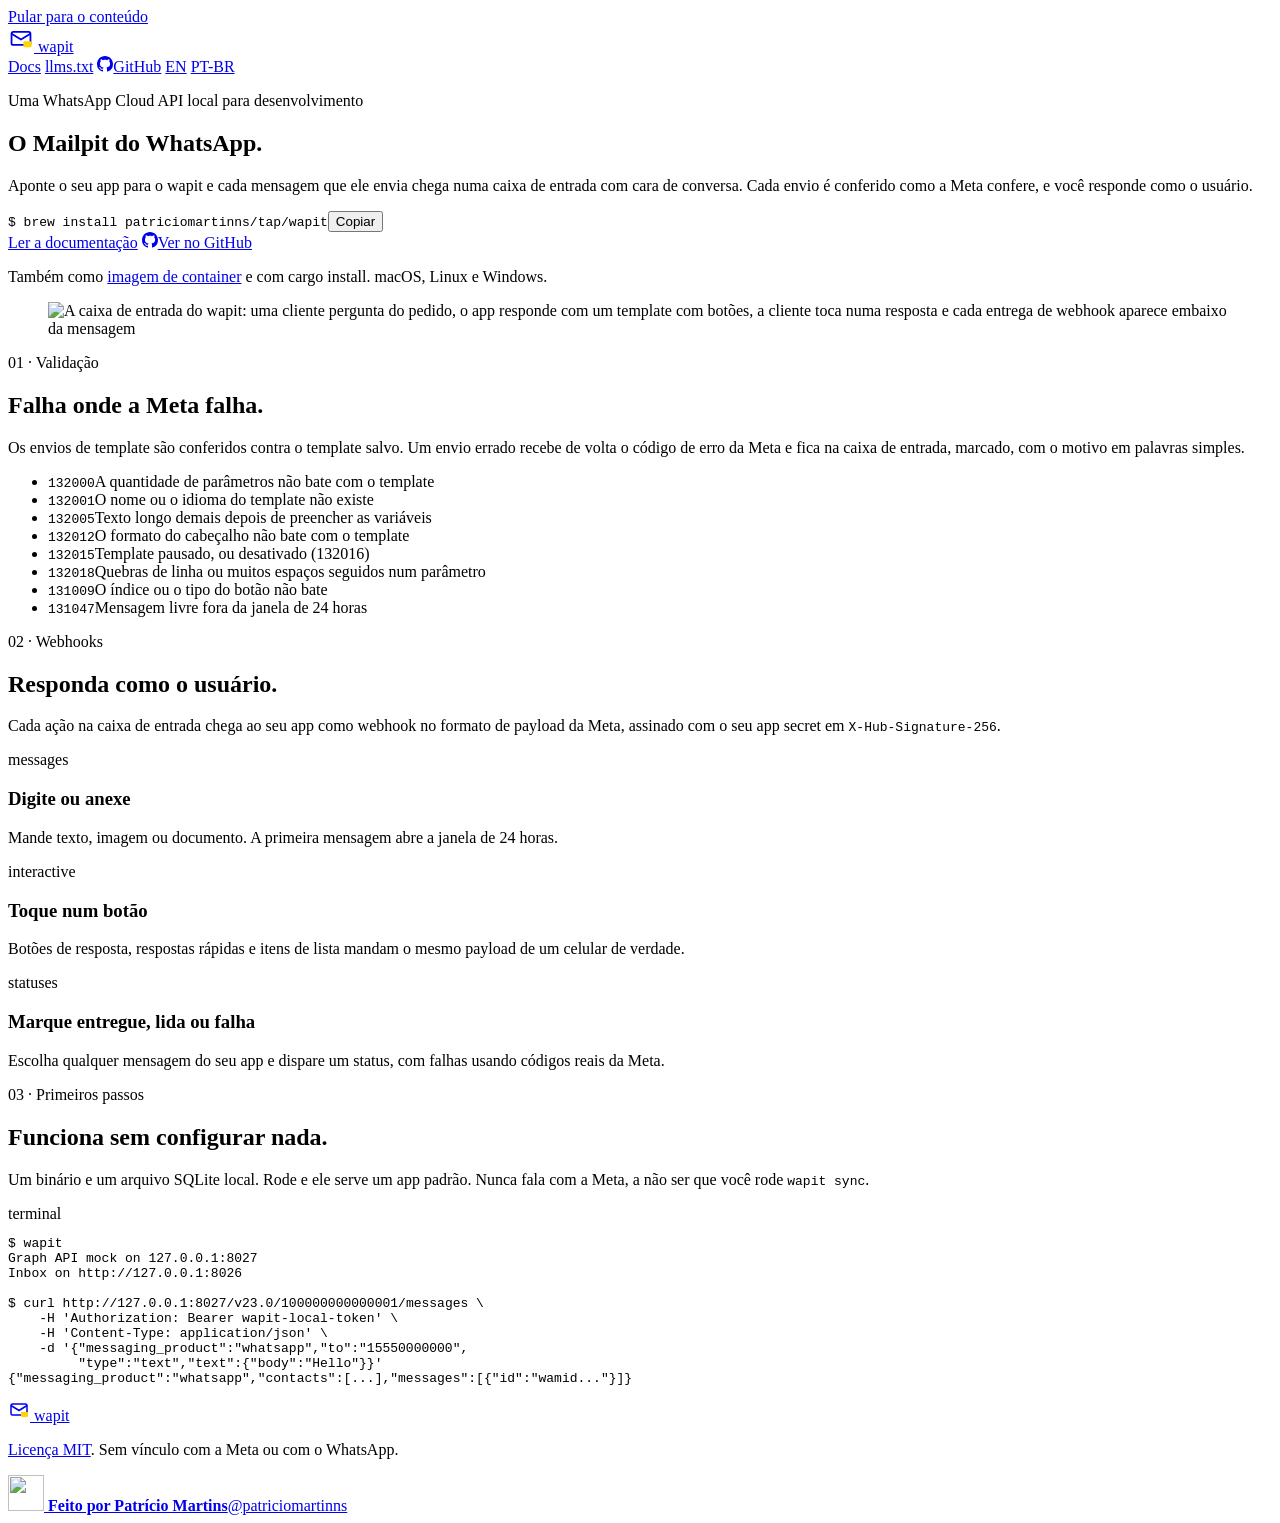
==== site/public/pt-br/index.html @ 86a5cf49 "feat(site): add share images, sitemap, structured data and motion" ====
<!doctype html>
<html lang="pt-BR">
<head>
  <meta charset="utf-8">
  <meta name="viewport" content="width=device-width, initial-scale=1">
  <title>wapit · o Mailpit do WhatsApp</title>
  <meta name="description" content="Uma WhatsApp Cloud API local para desenvolvimento. Cada mensagem que o seu app envia chega numa caixa de entrada com cara de conversa, conferida como a Meta confere.">
  <link rel="canonical" href="https://wapit.patriciomartins.com.br/pt-br/">
  <link rel="alternate" hreflang="en" href="https://wapit.patriciomartins.com.br/">
  <link rel="alternate" hreflang="pt-BR" href="https://wapit.patriciomartins.com.br/pt-br/">
  <link rel="alternate" type="text/plain" title="llms.txt" href="/llms.txt">
  <link rel="icon" href="/favicon.svg" type="image/svg+xml">
  <link rel="preload" href="/fonts/geist-latin.woff2" as="font" type="font/woff2" crossorigin>
  <link rel="stylesheet" href="/site.css">
  <link rel="alternate" hreflang="x-default" href="https://wapit.patriciomartins.com.br/">
  <meta property="og:type" content="website">
  <meta property="og:site_name" content="wapit">
  <meta property="og:locale" content="pt_BR">
  <meta property="og:locale:alternate" content="en_US">
  <meta property="og:title" content="wapit · o Mailpit do WhatsApp">
  <meta property="og:description" content="Uma WhatsApp Cloud API local para desenvolvimento. Cada mensagem que o seu app envia chega numa caixa de entrada com cara de conversa, conferida como a Meta confere.">
  <meta property="og:url" content="https://wapit.patriciomartins.com.br/pt-br/">
  <meta property="og:image" content="https://wapit.patriciomartins.com.br/og-pt-br.png">
  <meta property="og:image:width" content="1200">
  <meta property="og:image:height" content="630">
  <meta property="og:image:alt" content="wapit: o Mailpit do WhatsApp, ao lado da caixa de entrada com um template de pedido com botões">
  <meta name="twitter:card" content="summary_large_image">
  <meta name="twitter:title" content="wapit · o Mailpit do WhatsApp">
  <meta name="twitter:description" content="Uma WhatsApp Cloud API local para desenvolvimento. Cada mensagem que o seu app envia chega numa caixa de entrada com cara de conversa, conferida como a Meta confere.">
  <meta name="twitter:image" content="https://wapit.patriciomartins.com.br/og-pt-br.png">
  <meta name="theme-color" content="#ffffff">
  <script type="application/ld+json">{"@context": "https://schema.org", "@type": "SoftwareApplication", "name": "wapit", "description": "Uma WhatsApp Cloud API local para desenvolvimento. Cada mensagem que o seu app envia chega numa caixa de entrada com cara de conversa, conferida como a Meta confere.", "url": "https://wapit.patriciomartins.com.br/pt-br/", "applicationCategory": "DeveloperApplication", "operatingSystem": "macOS, Linux, Windows", "license": "https://opensource.org/licenses/MIT", "isAccessibleForFree": true, "offers": {"@type": "Offer", "price": "0", "priceCurrency": "USD"}, "codeRepository": "https://github.com/patriciomartinns/wapit", "inLanguage": "pt-BR", "author": {"@type": "Person", "name": "Patrício Martins", "url": "https://github.com/patriciomartinns"}}</script>
</head>
<body>
  <a class="skip" href="#main">Pular para o conteúdo</a>
  <header class="topbar">
    <a class="brand" href="/pt-br/" aria-label="Início do wapit">
      <svg width="26" height="26" viewBox="0 0 44 44" aria-hidden="true"><rect x="6" y="10" width="32" height="22" rx="3" fill="none" stroke="currentColor" stroke-width="3"/><path d="M6 13l16 10 16-10" fill="none" stroke="currentColor" stroke-width="3" stroke-linejoin="round"/><rect x="26" y="26" width="14" height="10" rx="2" fill="#ffd400"/></svg>
      wapit
    </a>
    <nav class="nav" aria-label="Principal">
      <a href="/pt-br/docs/">Docs</a>
      <a class="mono" href="/llms.txt">llms.txt</a>
      <a class="with-icon" href="https://github.com/patriciomartinns/wapit"><svg class="icon" width="16" height="16" viewBox="0 0 16 16" aria-hidden="true"><path fill="currentColor" d="M8 0c4.42 0 8 3.58 8 8a8.013 8.013 0 0 1-5.45 7.59c-.4.08-.55-.17-.55-.38 0-.27.01-1.13.01-2.2 0-.75-.25-1.23-.54-1.48 1.78-.2 3.65-.88 3.65-3.95 0-.88-.31-1.59-.82-2.15.08-.2.36-1.02-.08-2.12 0 0-.67-.22-2.2.82-.64-.18-1.32-.27-2-.27-.68 0-1.36.09-2 .27-1.53-1.03-2.2-.82-2.2-.82-.44 1.1-.16 1.92-.08 2.12-.51.56-.82 1.28-.82 2.15 0 3.06 1.86 3.75 3.64 3.95-.23.2-.44.55-.51 1.07-.46.21-1.61.55-2.33-.66-.15-.24-.6-.83-1.23-.82-.67.01-.27.38.01.53.34.19.73.9.82 1.13.16.45.68 1.31 2.69.94 0 .67.01 1.3.01 1.49 0 .21-.15.45-.55.38A7.995 7.995 0 0 1 0 8c0-4.42 3.58-8 8-8Z"/></svg>GitHub</a>
      <span class="locale" role="group" aria-label="Idioma">
        <a href="/" hreflang="en" lang="en">EN</a>
        <a href="/pt-br/" hreflang="pt-BR" lang="pt-BR" aria-current="true">PT-BR</a>
      </span>
    </nav>
  </header>

  <main id="main">
    <section class="hero">
      <p class="eyebrow">Uma WhatsApp Cloud API local para desenvolvimento</p>
      <h1>O Mailpit do WhatsApp.</h1>
      <p class="lead">Aponte o seu app para o wapit e cada mensagem que ele envia chega numa caixa de entrada com cara de conversa. Cada envio é conferido como a Meta confere, e você responde como o usuário.</p>
      <div class="actions">
        <div class="command"><code id="install"><span class="prompt">$ </span>brew install patriciomartinns/tap/wapit</code><button class="copy" type="button" data-copy="install"><span class="label">Copiar</span></button></div>
        <a class="button primary" href="/pt-br/docs/">Ler a documentação</a>
        <a class="button secondary" href="https://github.com/patriciomartinns/wapit"><svg class="icon" width="16" height="16" viewBox="0 0 16 16" aria-hidden="true"><path fill="currentColor" d="M8 0c4.42 0 8 3.58 8 8a8.013 8.013 0 0 1-5.45 7.59c-.4.08-.55-.17-.55-.38 0-.27.01-1.13.01-2.2 0-.75-.25-1.23-.54-1.48 1.78-.2 3.65-.88 3.65-3.95 0-.88-.31-1.59-.82-2.15.08-.2.36-1.02-.08-2.12 0 0-.67-.22-2.2.82-.64-.18-1.32-.27-2-.27-.68 0-1.36.09-2 .27-1.53-1.03-2.2-.82-2.2-.82-.44 1.1-.16 1.92-.08 2.12-.51.56-.82 1.28-.82 2.15 0 3.06 1.86 3.75 3.64 3.95-.23.2-.44.55-.51 1.07-.46.21-1.61.55-2.33-.66-.15-.24-.6-.83-1.23-.82-.67.01-.27.38.01.53.34.19.73.9.82 1.13.16.45.68 1.31 2.69.94 0 .67.01 1.3.01 1.49 0 .21-.15.45-.55.38A7.995 7.995 0 0 1 0 8c0-4.42 3.58-8 8-8Z"/></svg>Ver no GitHub</a>
      </div>
      <p class="note">Também como <a href="/pt-br/docs/#instalacao">imagem de container</a> e com cargo install. macOS, Linux e Windows.</p>
    </section>

    <figure class="showcase">
      <img src="/inbox.webp" width="2496" height="1560" alt="A caixa de entrada do wapit: uma cliente pergunta do pedido, o app responde com um template com botões, a cliente toca numa resposta e cada entrega de webhook aparece embaixo da mensagem">
    </figure>

    <section class="section desk" aria-labelledby="validation">
      <div class="intro">
        <p class="eyebrow">01 · Validação</p>
        <h2 id="validation">Falha onde a Meta falha.</h2>
        <p>Os envios de template são conferidos contra o template salvo. Um envio errado recebe de volta o código de erro da Meta e fica na caixa de entrada, marcado, com o motivo em palavras simples.</p>
      </div>
      <ul class="codes">
        <li><code>132000</code><span>A quantidade de parâmetros não bate com o template</span></li>
        <li><code>132001</code><span>O nome ou o idioma do template não existe</span></li>
        <li><code>132005</code><span>Texto longo demais depois de preencher as variáveis</span></li>
        <li><code>132012</code><span>O formato do cabeçalho não bate com o template</span></li>
        <li><code>132015</code><span>Template pausado, ou desativado (132016)</span></li>
        <li><code>132018</code><span>Quebras de linha ou muitos espaços seguidos num parâmetro</span></li>
        <li><code>131009</code><span>O índice ou o tipo do botão não bate</span></li>
        <li><code>131047</code><span>Mensagem livre fora da janela de 24 horas</span></li>
      </ul>
    </section>

    <section class="section stack" aria-labelledby="webhooks">
      <div class="intro">
        <p class="eyebrow">02 · Webhooks</p>
        <h2 id="webhooks">Responda como o usuário.</h2>
        <p>Cada ação na caixa de entrada chega ao seu app como webhook no formato de payload da Meta, assinado com o seu app secret em <code>X-Hub-Signature-256</code>.</p>
      </div>
      <div class="cards">
        <article class="card"><p class="kind">messages</p><h3>Digite ou anexe</h3><p>Mande texto, imagem ou documento. A primeira mensagem abre a janela de 24 horas.</p></article>
        <article class="card"><p class="kind">interactive</p><h3>Toque num botão</h3><p>Botões de resposta, respostas rápidas e itens de lista mandam o mesmo payload de um celular de verdade.</p></article>
        <article class="card"><p class="kind">statuses</p><h3>Marque entregue, lida ou falha</h3><p>Escolha qualquer mensagem do seu app e dispare um status, com falhas usando códigos reais da Meta.</p></article>
      </div>
    </section>

    <section class="section ink" aria-labelledby="quick-start">
      <div class="intro">
        <p class="eyebrow">03 · Primeiros passos</p>
        <h2 id="quick-start">Funciona sem configurar nada.</h2>
        <p>Um binário e um arquivo SQLite local. Rode e ele serve um app padrão. Nunca fala com a Meta, a não ser que você rode <code>wapit sync</code>.</p>
      </div>
      <div class="terminal">
        <div class="bar">terminal</div>
<pre><span class="prompt">$</span> wapit
<span class="out">Graph API mock on 127.0.0.1:8027
Inbox on http://127.0.0.1:8026</span>

<span class="prompt">$</span> curl http://127.0.0.1:8027/v23.0/100000000000001/messages \
    -H 'Authorization: Bearer wapit-local-token' \
    -H 'Content-Type: application/json' \
    -d '{"messaging_product":"whatsapp","to":"15550000000",
         "type":"text","text":{"body":"Hello"}}'
<span class="out">{"messaging_product":"whatsapp","contacts":[...],"messages":[{"id":"wamid..."}]}</span></pre>
      </div>
    </section>
  </main>

  <footer class="footer">
    <div class="about">
      <a class="brand" href="/pt-br/">
        <svg width="22" height="22" viewBox="0 0 44 44" aria-hidden="true"><rect x="6" y="10" width="32" height="22" rx="3" fill="none" stroke="currentColor" stroke-width="3"/><path d="M6 13l16 10 16-10" fill="none" stroke="currentColor" stroke-width="3" stroke-linejoin="round"/><rect x="26" y="26" width="14" height="10" rx="2" fill="#ffd400"/></svg>
        wapit
      </a>
      <p><a href="https://github.com/patriciomartinns/wapit/blob/main/LICENSE">Licença MIT</a>. Sem vínculo com a Meta ou com o WhatsApp.</p>
    </div>
    <a class="author" href="https://github.com/patriciomartinns">
      <img src="https://github.com/patriciomartinns.png?size=72" width="36" height="36" alt="">
      <span><strong>Feito por Patrício Martins</strong><span>@patriciomartinns</span></span>
    </a>
  </footer>
  <script src="/site.js" type="module"></script>
</body>
</html>
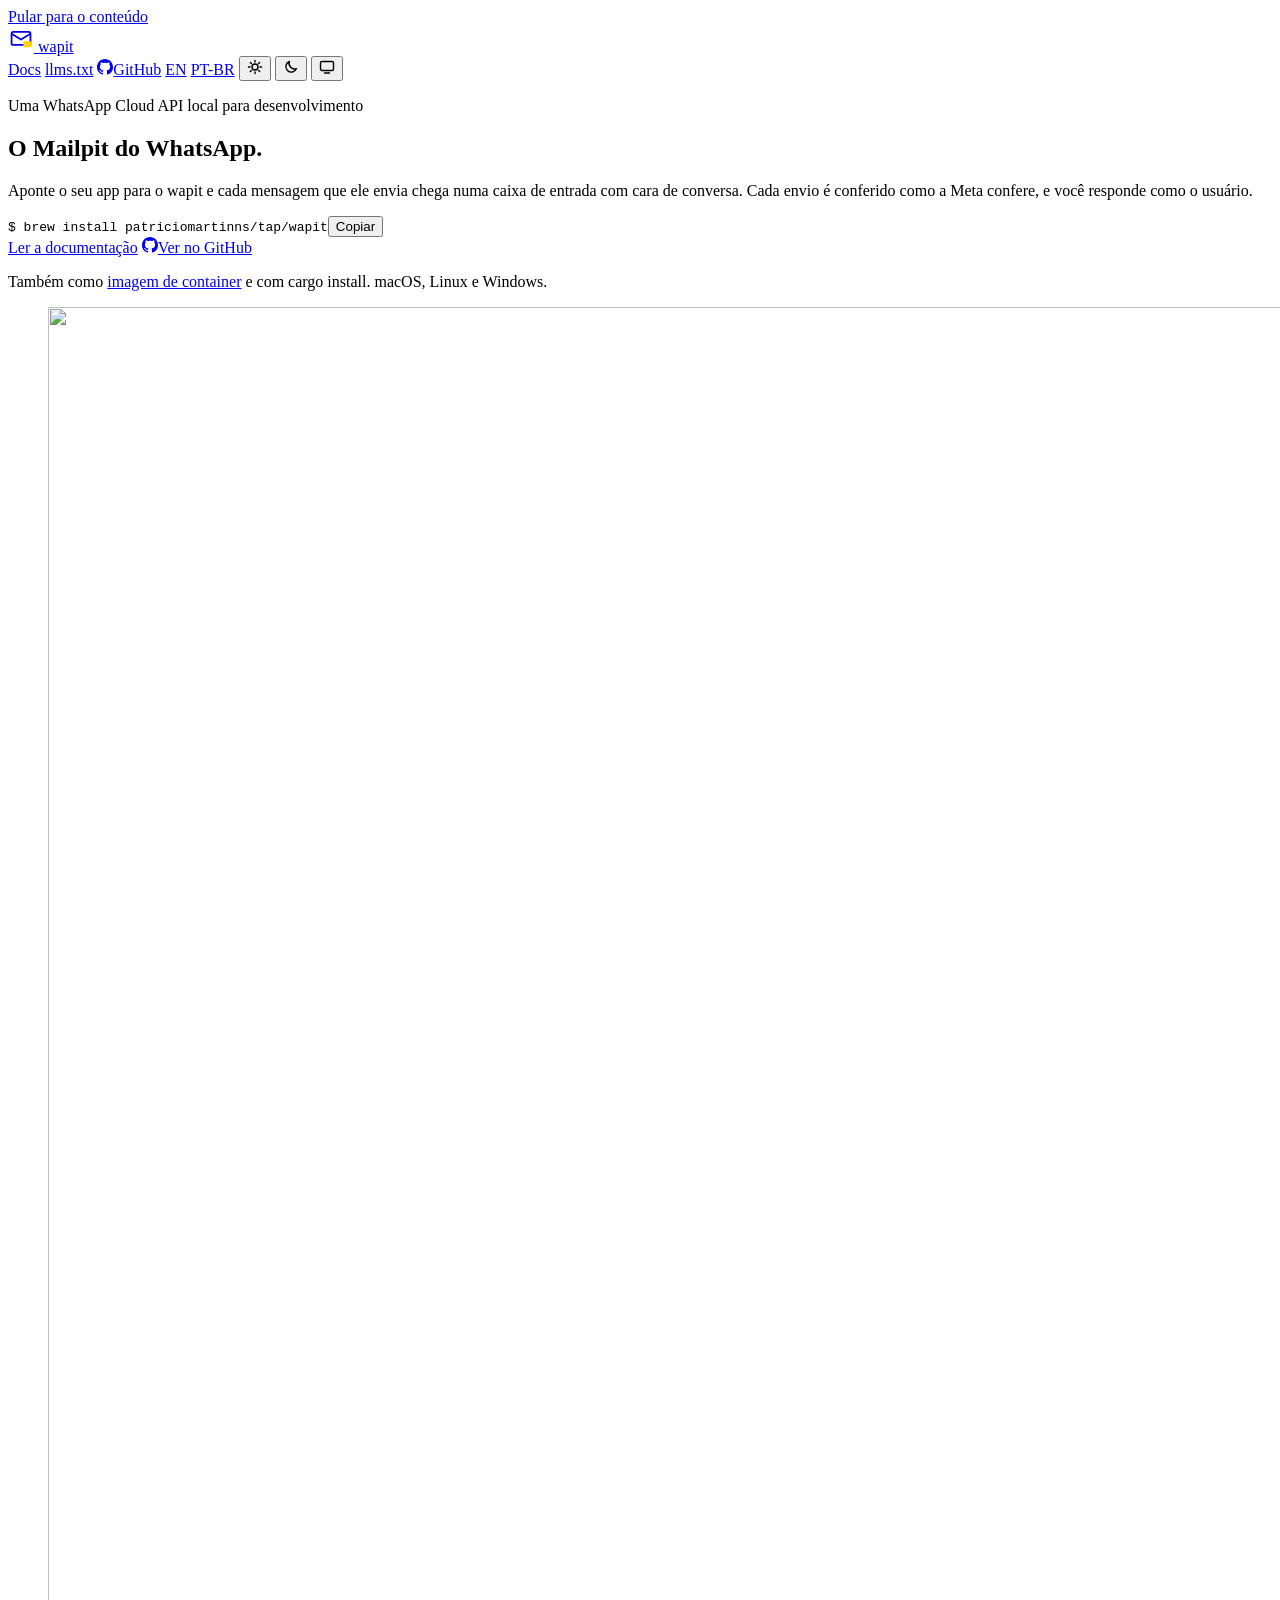
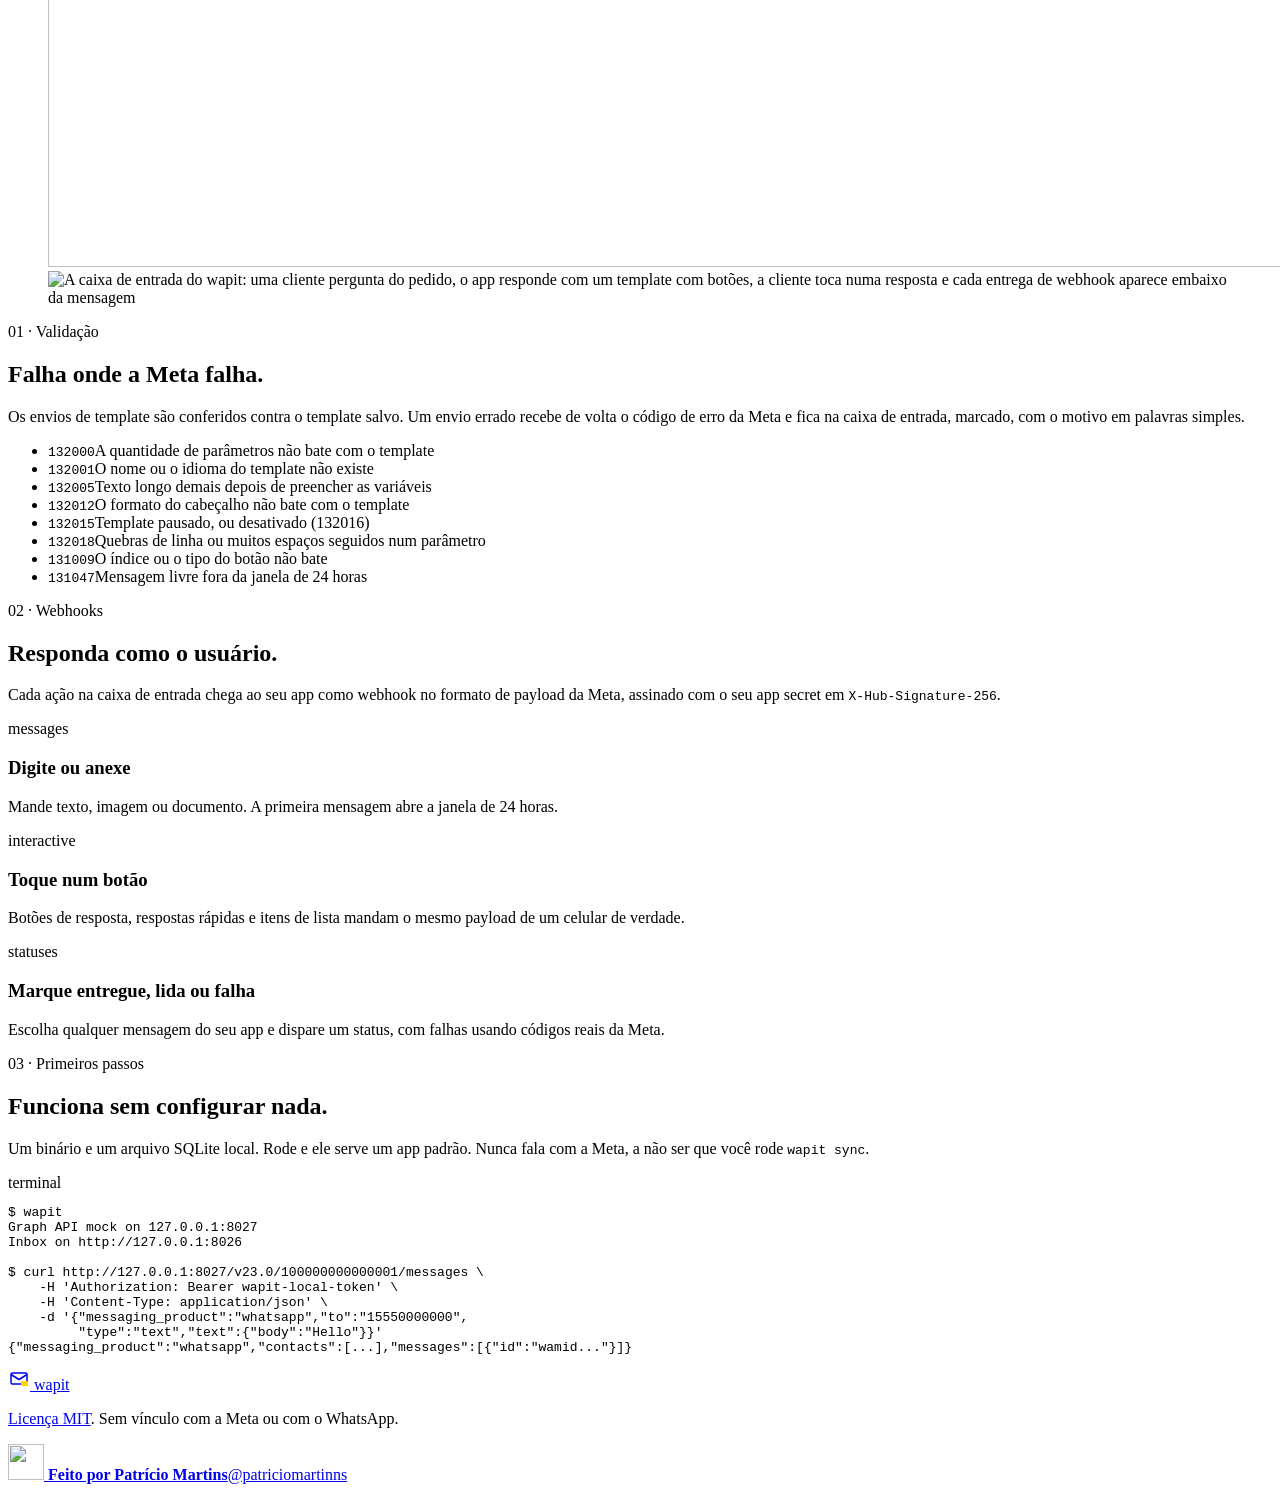
==== commit c23d5a09: "feat(site): add a light, dark and system theme switcher" ====
--- a/site/public/pt-br/index.html
+++ b/site/public/pt-br/index.html
@@ -11,6 +11,7 @@
   <link rel="alternate" type="text/plain" title="llms.txt" href="/llms.txt">
   <link rel="icon" href="/favicon.svg" type="image/svg+xml">
   <link rel="preload" href="/fonts/geist-latin.woff2" as="font" type="font/woff2" crossorigin>
+  <script src="/theme.js"></script>
   <link rel="stylesheet" href="/site.css">
   <link rel="alternate" hreflang="x-default" href="https://wapit.patriciomartins.com.br/">
   <meta property="og:type" content="website">
@@ -46,6 +47,11 @@
         <a href="/" hreflang="en" lang="en">EN</a>
         <a href="/pt-br/" hreflang="pt-BR" lang="pt-BR" aria-current="true">PT-BR</a>
       </span>
+      <span class="theme" role="group" aria-label="Tema">
+        <button type="button" data-theme-choice="light" aria-pressed="false" aria-label="Claro" title="Claro"><svg width="16" height="16" viewBox="0 0 16 16" aria-hidden="true"><circle cx="8" cy="8" r="3" fill="none" stroke="currentColor" stroke-width="1.4"/><path d="M8 1.5v1.5M8 13v1.5M1.5 8H3M13 8h1.5M3.4 3.4l1 1M11.6 11.6l1 1M3.4 12.6l1-1M11.6 4.4l1-1" stroke="currentColor" stroke-width="1.4" stroke-linecap="round"/></svg></button>
+        <button type="button" data-theme-choice="dark" aria-pressed="false" aria-label="Escuro" title="Escuro"><svg width="16" height="16" viewBox="0 0 16 16" aria-hidden="true"><path d="M13.5 9.6A5.5 5.5 0 0 1 6.4 2.5a5.5 5.5 0 1 0 7.1 7.1Z" fill="none" stroke="currentColor" stroke-width="1.4" stroke-linejoin="round"/></svg></button>
+        <button type="button" data-theme-choice="system" aria-pressed="true" aria-label="Sistema" title="Sistema"><svg width="16" height="16" viewBox="0 0 16 16" aria-hidden="true"><rect x="1.5" y="2.5" width="13" height="9" rx="1.5" fill="none" stroke="currentColor" stroke-width="1.4"/><path d="M5.5 14h5" stroke="currentColor" stroke-width="1.4" stroke-linecap="round"/></svg></button>
+      </span>
     </nav>
   </header>
 
@@ -63,7 +69,8 @@
     </section>
 
     <figure class="showcase">
-      <img src="/inbox.webp" width="2496" height="1560" alt="A caixa de entrada do wapit: uma cliente pergunta do pedido, o app responde com um template com botões, a cliente toca numa resposta e cada entrega de webhook aparece embaixo da mensagem">
+      <img class="dark" src="/inbox-dark.webp" width="2496" height="1560" alt="" loading="lazy">
+      <img class="light" src="/inbox.webp" width="2496" height="1560" alt="A caixa de entrada do wapit: uma cliente pergunta do pedido, o app responde com um template com botões, a cliente toca numa resposta e cada entrega de webhook aparece embaixo da mensagem">
     </figure>
 
     <section class="section desk" aria-labelledby="validation">
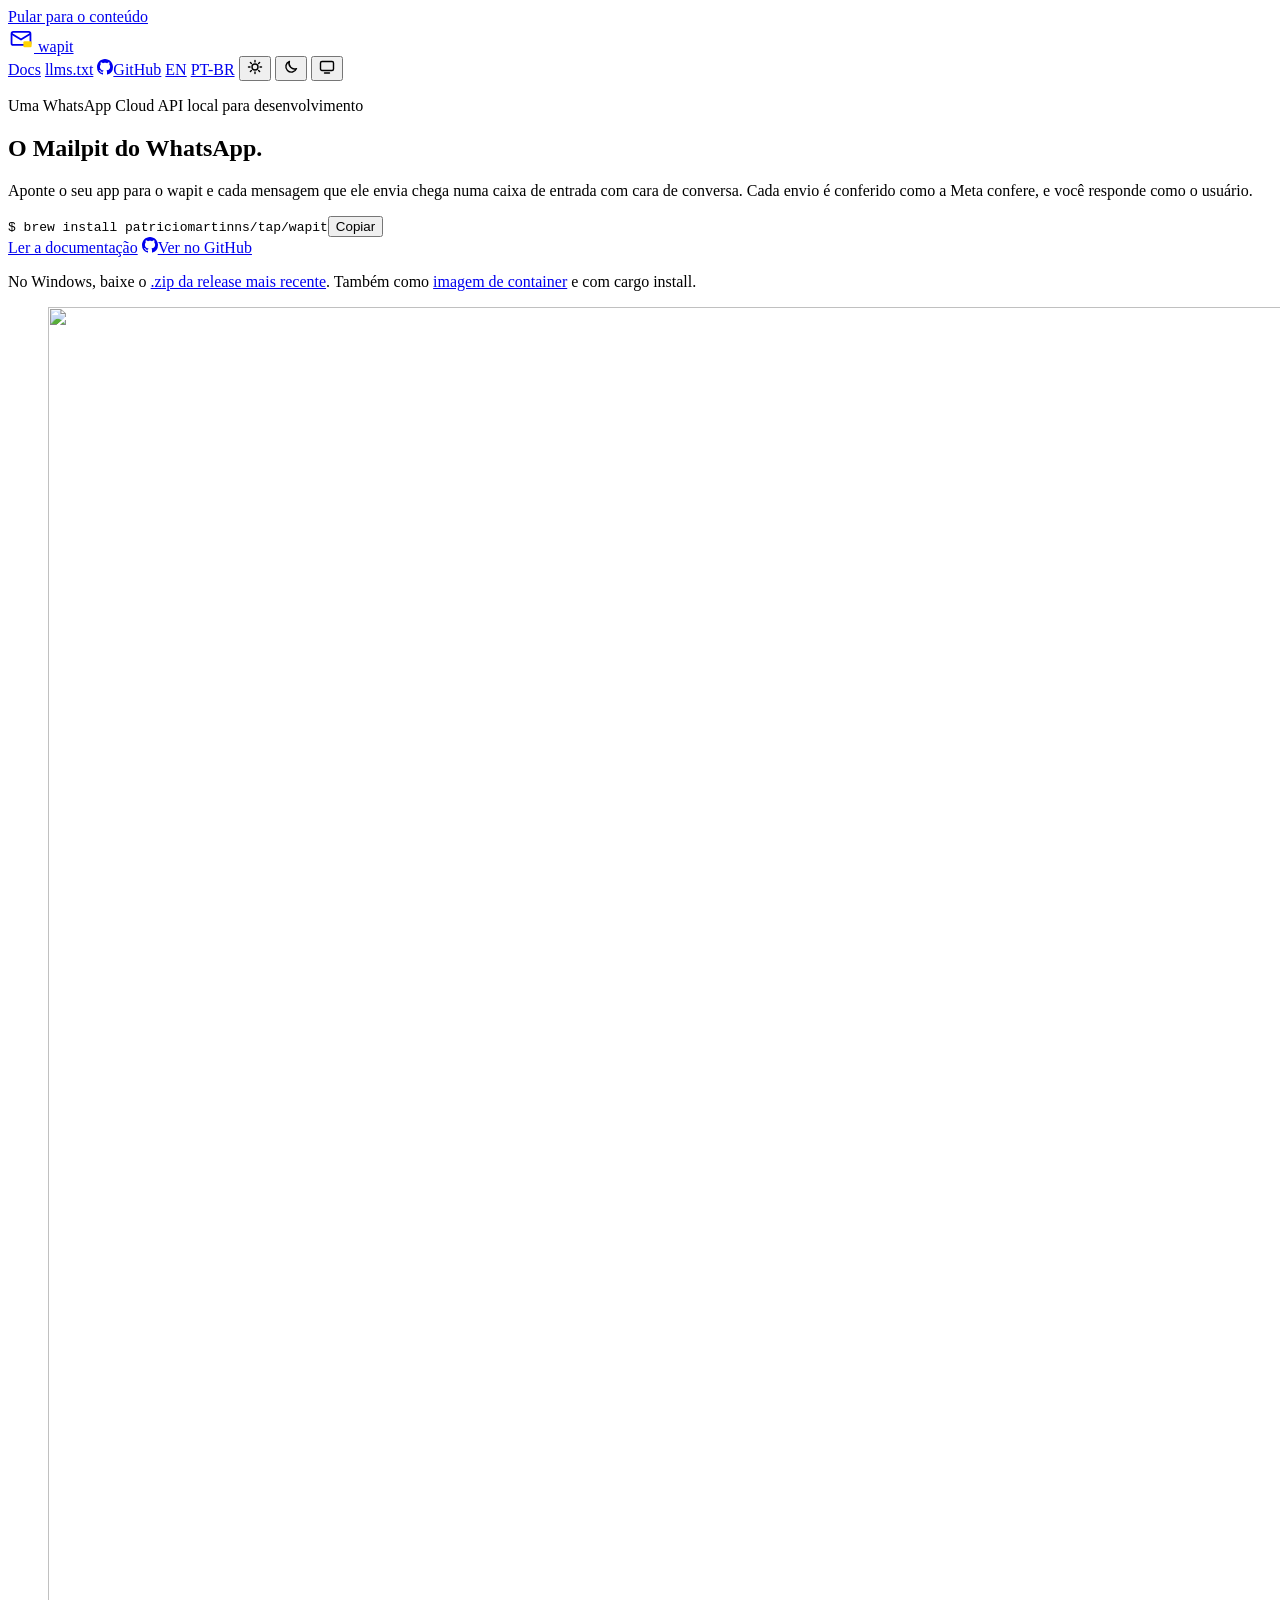
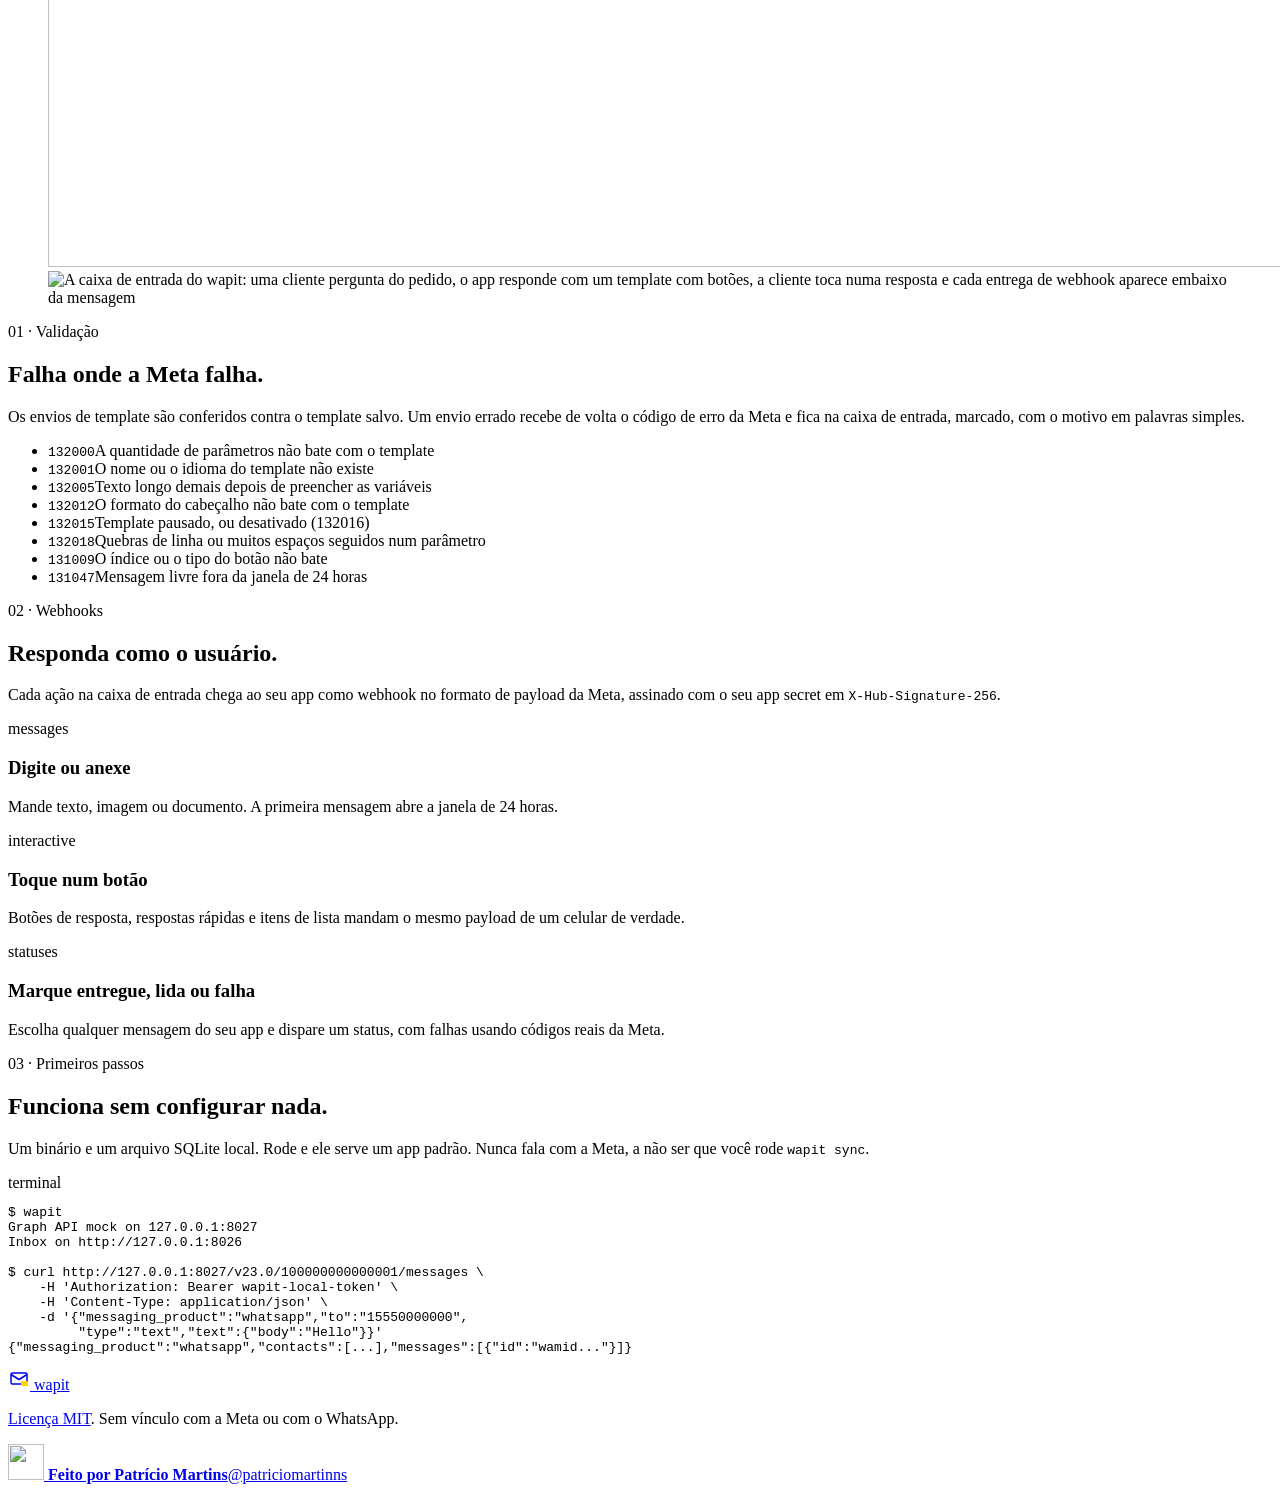
==== commit 2666e32d: "docs: point Windows users to the release zip and say webhooks are delivered once The site also shows" ====
--- a/site/public/pt-br/index.html
+++ b/site/public/pt-br/index.html
@@ -42,7 +42,7 @@
     <nav class="nav" aria-label="Principal">
       <a href="/pt-br/docs/">Docs</a>
       <a class="mono" href="/llms.txt">llms.txt</a>
-      <a class="with-icon" href="https://github.com/patriciomartinns/wapit"><svg class="icon" width="16" height="16" viewBox="0 0 16 16" aria-hidden="true"><path fill="currentColor" d="M8 0c4.42 0 8 3.58 8 8a8.013 8.013 0 0 1-5.45 7.59c-.4.08-.55-.17-.55-.38 0-.27.01-1.13.01-2.2 0-.75-.25-1.23-.54-1.48 1.78-.2 3.65-.88 3.65-3.95 0-.88-.31-1.59-.82-2.15.08-.2.36-1.02-.08-2.12 0 0-.67-.22-2.2.82-.64-.18-1.32-.27-2-.27-.68 0-1.36.09-2 .27-1.53-1.03-2.2-.82-2.2-.82-.44 1.1-.16 1.92-.08 2.12-.51.56-.82 1.28-.82 2.15 0 3.06 1.86 3.75 3.64 3.95-.23.2-.44.55-.51 1.07-.46.21-1.61.55-2.33-.66-.15-.24-.6-.83-1.23-.82-.67.01-.27.38.01.53.34.19.73.9.82 1.13.16.45.68 1.31 2.69.94 0 .67.01 1.3.01 1.49 0 .21-.15.45-.55.38A7.995 7.995 0 0 1 0 8c0-4.42 3.58-8 8-8Z"/></svg>GitHub</a>
+      <a class="with-icon" href="https://github.com/patriciomartinns/wapit"><svg class="icon" width="16" height="16" viewBox="0 0 16 16" aria-hidden="true"><path fill="currentColor" d="M8 0c4.42 0 8 3.58 8 8a8.013 8.013 0 0 1-5.45 7.59c-.4.08-.55-.17-.55-.38 0-.27.01-1.13.01-2.2 0-.75-.25-1.23-.54-1.48 1.78-.2 3.65-.88 3.65-3.95 0-.88-.31-1.59-.82-2.15.08-.2.36-1.02-.08-2.12 0 0-.67-.22-2.2.82-.64-.18-1.32-.27-2-.27-.68 0-1.36.09-2 .27-1.53-1.03-2.2-.82-2.2-.82-.44 1.1-.16 1.92-.08 2.12-.51.56-.82 1.28-.82 2.15 0 3.06 1.86 3.75 3.64 3.95-.23.2-.44.55-.51 1.07-.46.21-1.61.55-2.33-.66-.15-.24-.6-.83-1.23-.82-.67.01-.27.38.01.53.34.19.73.9.82 1.13.16.45.68 1.31 2.69.94 0 .67.01 1.3.01 1.49 0 .21-.15.45-.55.38A7.995 7.995 0 0 1 0 8c0-4.42 3.58-8 8-8Z"/></svg>GitHub<span class="stars" data-stars hidden></span></a>
       <span class="locale" role="group" aria-label="Idioma">
         <a href="/" hreflang="en" lang="en">EN</a>
         <a href="/pt-br/" hreflang="pt-BR" lang="pt-BR" aria-current="true">PT-BR</a>
@@ -65,7 +65,7 @@
         <a class="button primary" href="/pt-br/docs/">Ler a documentação</a>
         <a class="button secondary" href="https://github.com/patriciomartinns/wapit"><svg class="icon" width="16" height="16" viewBox="0 0 16 16" aria-hidden="true"><path fill="currentColor" d="M8 0c4.42 0 8 3.58 8 8a8.013 8.013 0 0 1-5.45 7.59c-.4.08-.55-.17-.55-.38 0-.27.01-1.13.01-2.2 0-.75-.25-1.23-.54-1.48 1.78-.2 3.65-.88 3.65-3.95 0-.88-.31-1.59-.82-2.15.08-.2.36-1.02-.08-2.12 0 0-.67-.22-2.2.82-.64-.18-1.32-.27-2-.27-.68 0-1.36.09-2 .27-1.53-1.03-2.2-.82-2.2-.82-.44 1.1-.16 1.92-.08 2.12-.51.56-.82 1.28-.82 2.15 0 3.06 1.86 3.75 3.64 3.95-.23.2-.44.55-.51 1.07-.46.21-1.61.55-2.33-.66-.15-.24-.6-.83-1.23-.82-.67.01-.27.38.01.53.34.19.73.9.82 1.13.16.45.68 1.31 2.69.94 0 .67.01 1.3.01 1.49 0 .21-.15.45-.55.38A7.995 7.995 0 0 1 0 8c0-4.42 3.58-8 8-8Z"/></svg>Ver no GitHub</a>
       </div>
-      <p class="note">Também como <a href="/pt-br/docs/#instalacao">imagem de container</a> e com cargo install. macOS, Linux e Windows.</p>
+      <p class="note">No Windows, baixe o <a href="https://github.com/patriciomartinns/wapit/releases/latest">.zip da release mais recente</a>. Também como <a href="/pt-br/docs/#instalacao">imagem de container</a> e com cargo install.</p>
     </section>
 
     <figure class="showcase">
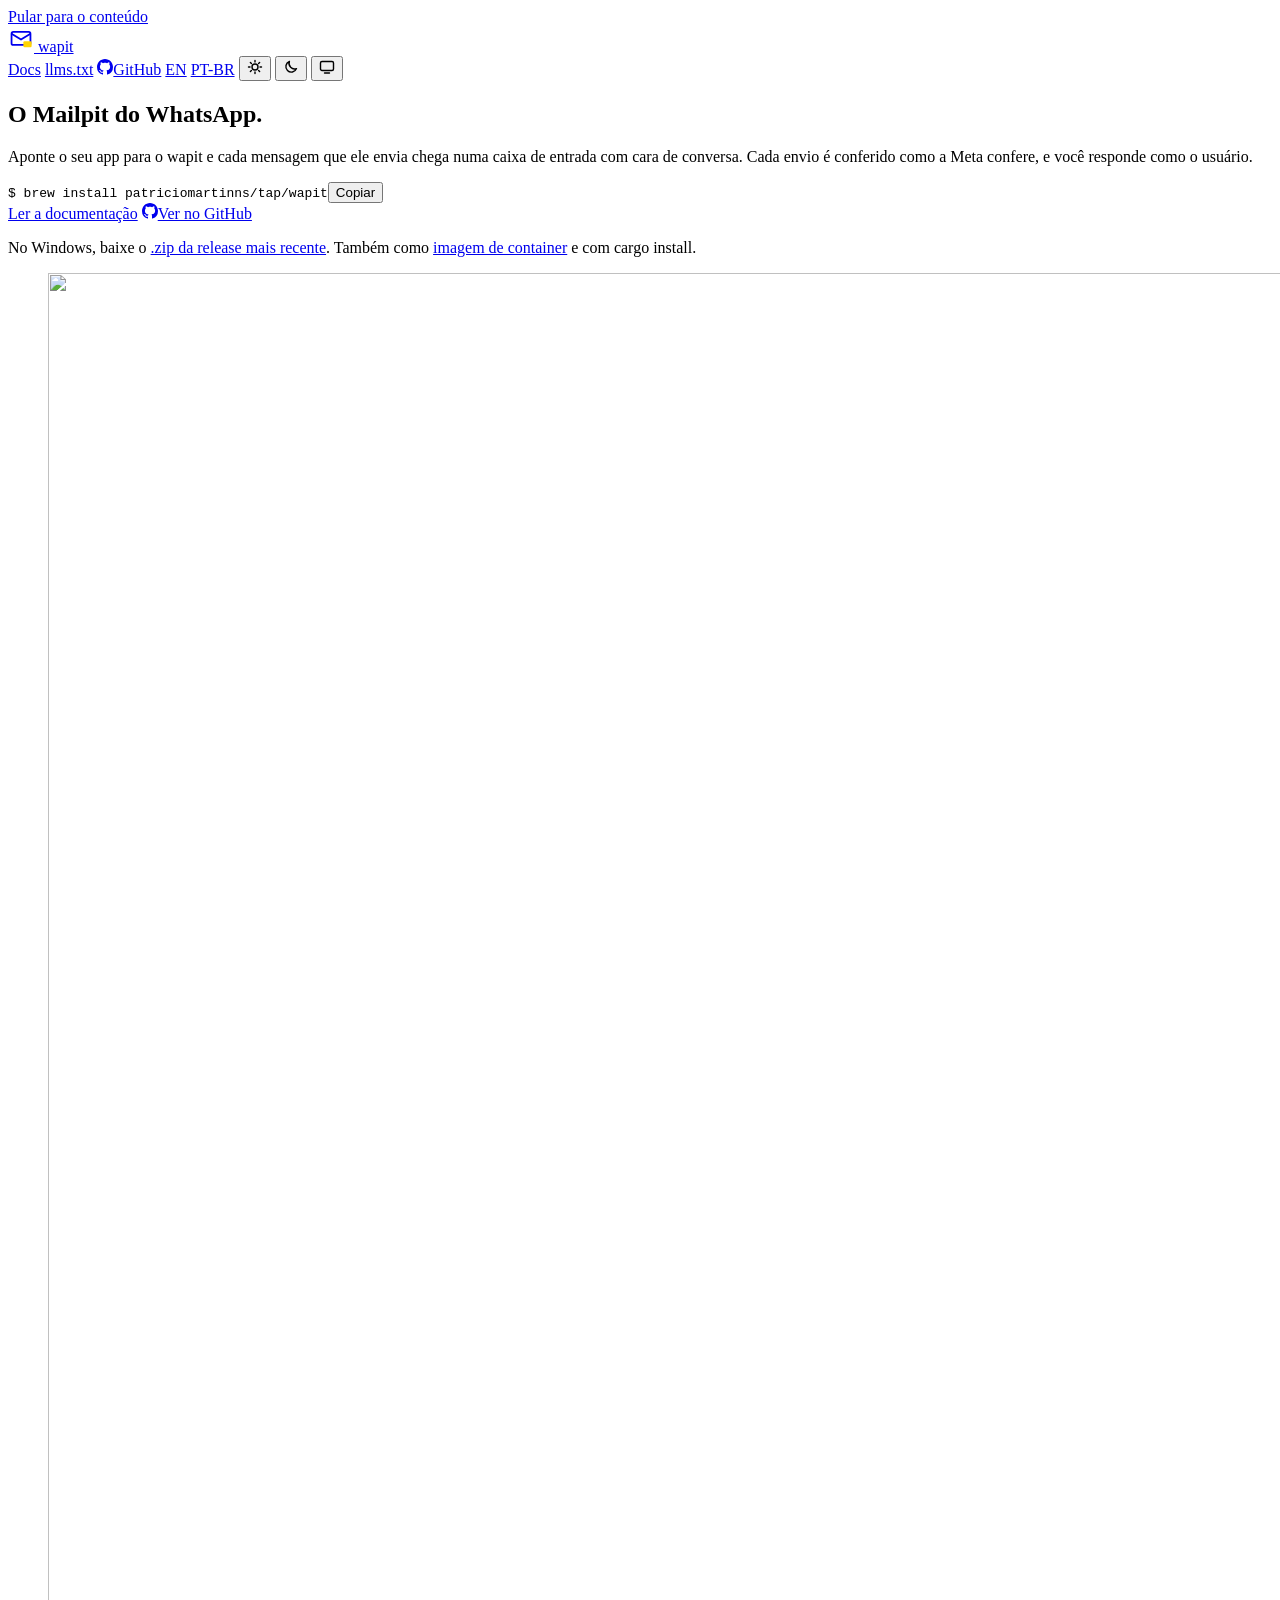
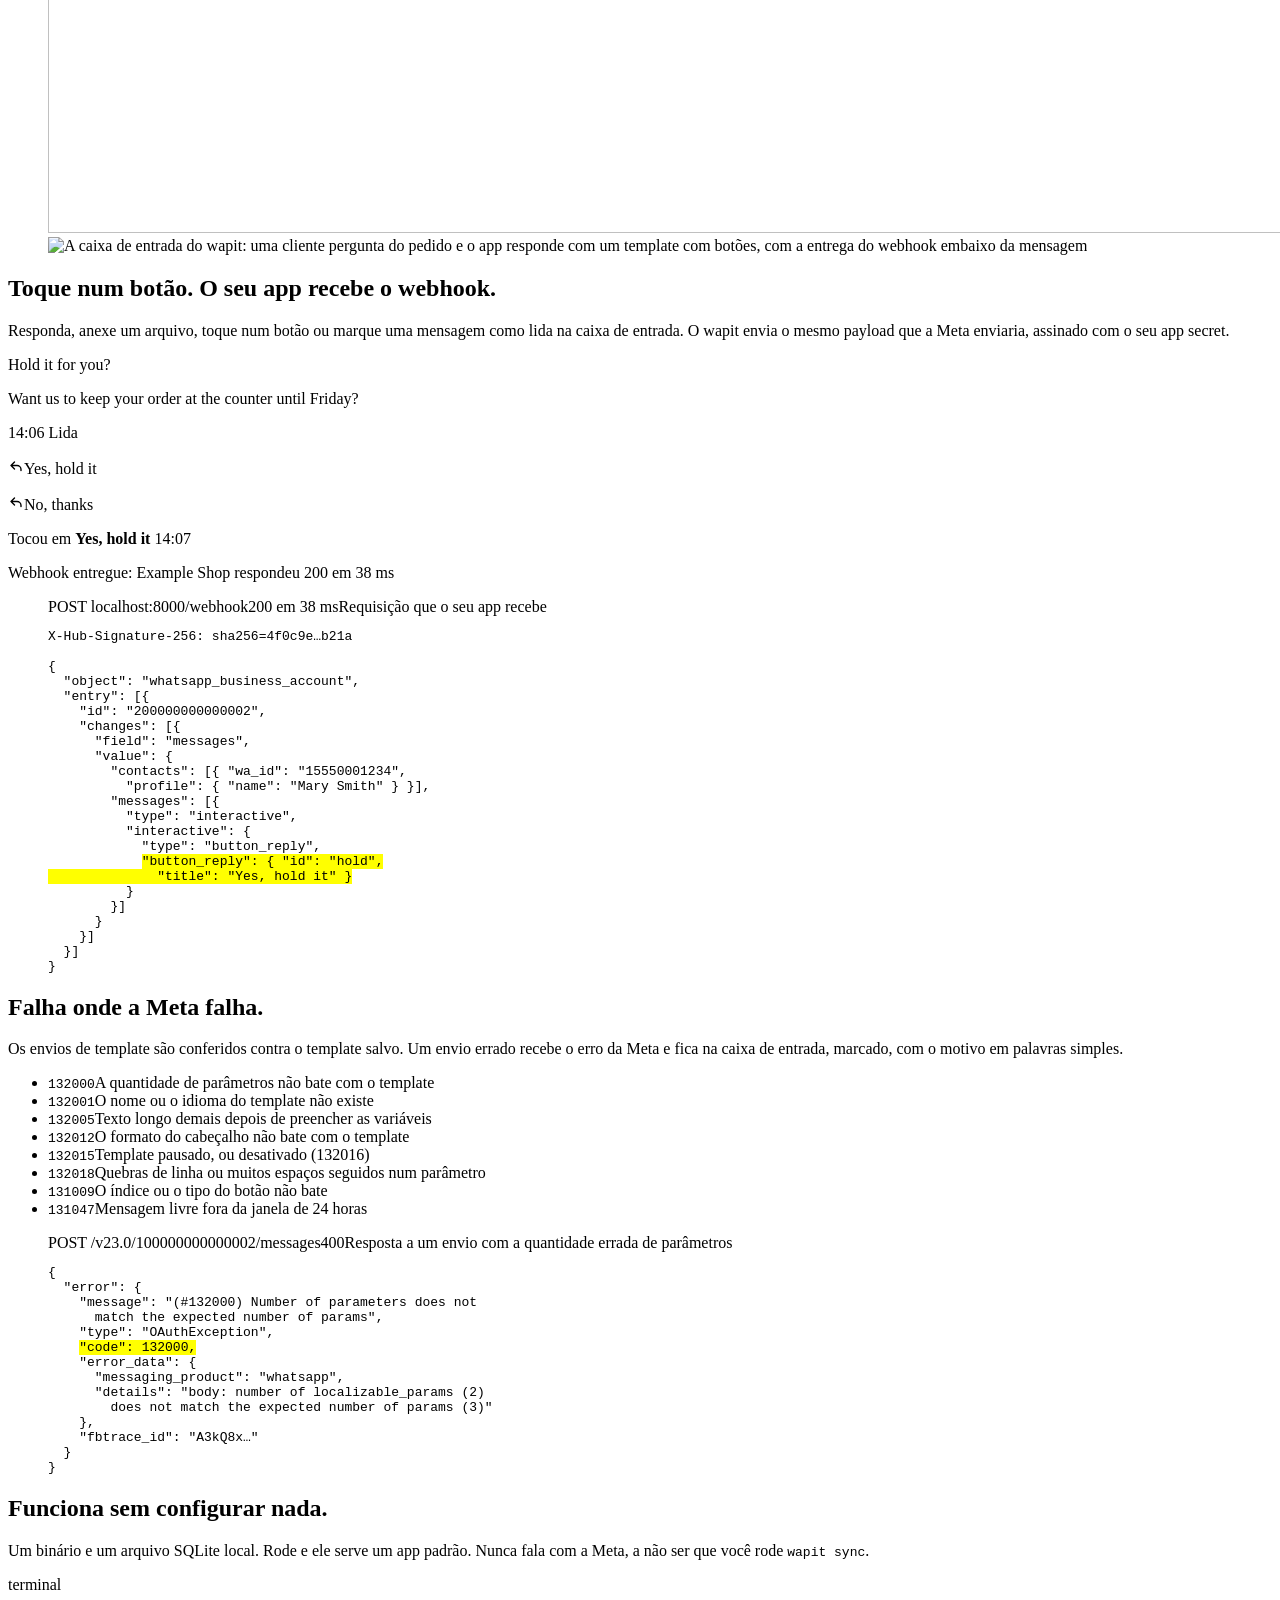
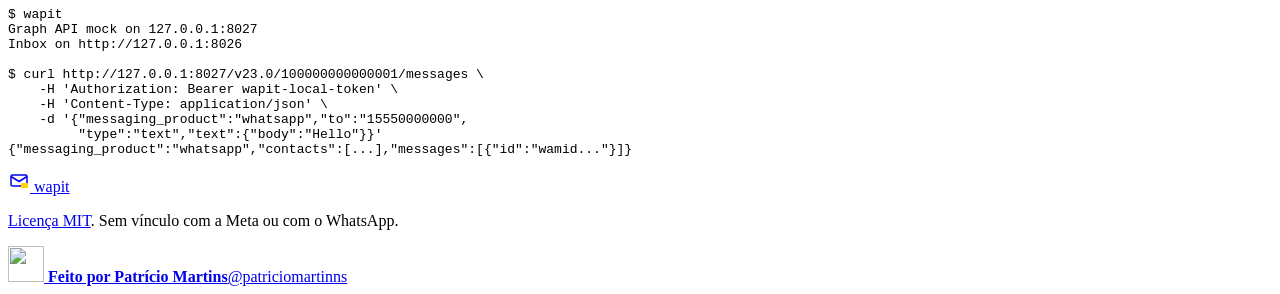
==== commit 258f2c6b: "feat(site): rebuild the landing page around the inbox and the webhook it sends Replace the numbered " ====
--- a/site/public/pt-br/index.html
+++ b/site/public/pt-br/index.html
@@ -57,7 +57,6 @@
 
   <main id="main">
     <section class="hero">
-      <p class="eyebrow">Uma WhatsApp Cloud API local para desenvolvimento</p>
       <h1>O Mailpit do WhatsApp.</h1>
       <p class="lead">Aponte o seu app para o wapit e cada mensagem que ele envia chega numa caixa de entrada com cara de conversa. Cada envio é conferido como a Meta confere, e você responde como o usuário.</p>
       <div class="actions">
@@ -68,45 +67,94 @@
       <p class="note">No Windows, baixe o <a href="https://github.com/patriciomartinns/wapit/releases/latest">.zip da release mais recente</a>. Também como <a href="/pt-br/docs/#instalacao">imagem de container</a> e com cargo install.</p>
     </section>
 
-    <figure class="showcase">
+    <figure class="showcase"><div class="frame">
       <img class="dark" src="/inbox-dark.webp" width="2496" height="1560" alt="" loading="lazy">
-      <img class="light" src="/inbox.webp" width="2496" height="1560" alt="A caixa de entrada do wapit: uma cliente pergunta do pedido, o app responde com um template com botões, a cliente toca numa resposta e cada entrega de webhook aparece embaixo da mensagem">
+      <img class="light" src="/inbox.webp" width="2496" height="1560" alt="A caixa de entrada do wapit: uma cliente pergunta do pedido e o app responde com um template com botões, com a entrega do webhook embaixo da mensagem">
+    </div>
     </figure>
+
+    <section class="section" aria-labelledby="webhooks">
+      <div class="intro">
+        <h2 id="webhooks">Toque num botão. O seu app recebe o webhook.</h2>
+        <p>Responda, anexe um arquivo, toque num botão ou marque uma mensagem como lida na caixa de entrada. O wapit envia o mesmo payload que a Meta enviaria, assinado com o seu app secret.</p>
+      </div>
+      <div class="pair">
+        <div class="inbox-panel" role="img" aria-label="Na caixa de entrada do wapit: Tocou em Yes, hold it">
+          <div class="slip">
+            <div class="slip-body"><p class="slip-title">Hold it for you?</p><p>Want us to keep your order at the counter until Friday?</p><p class="slip-meta">14:06 Lida</p></div>
+            <p class="slip-button"><svg width="16" height="16" viewBox="0 0 16 16" aria-hidden="true"><path d="M6.5 4 3 7.5 6.5 11M3 7.5h6a4 4 0 0 1 4 4v1" fill="none" stroke="currentColor" stroke-width="1.4" stroke-linecap="round" stroke-linejoin="round"/></svg>Yes, hold it</p>
+            <p class="slip-button"><svg width="16" height="16" viewBox="0 0 16 16" aria-hidden="true"><path d="M6.5 4 3 7.5 6.5 11M3 7.5h6a4 4 0 0 1 4 4v1" fill="none" stroke="currentColor" stroke-width="1.4" stroke-linecap="round" stroke-linejoin="round"/></svg>No, thanks</p>
+          </div>
+          <p class="tap"><span>Tocou em</span> <strong>Yes, hold it</strong> <span>14:07</span></p>
+          <p class="delivery">Webhook entregue: Example Shop respondeu 200 em 38 ms</p>
+        </div>
+        <figure class="code-panel">
+          <figcaption><span>POST localhost:8000/webhook</span><span class="ok">200 em 38 ms</span><span class="sr">Requisição que o seu app recebe</span></figcaption>
+<pre><span class="out">X-Hub-Signature-256: sha256=4f0c9e…b21a</span>
+
+{
+  "object": "whatsapp_business_account",
+  "entry": [{
+    "id": "200000000000002",
+    "changes": [{
+      "field": "messages",
+      "value": {
+        "contacts": [{ "wa_id": "15550001234",
+          "profile": { "name": "Mary Smith" } }],
+        "messages": [{
+          "type": "interactive",
+          "interactive": {
+            "type": "button_reply",
+            <mark>"button_reply": { "id": "hold",
+              "title": "Yes, hold it" }</mark>
+          }
+        }]
+      }
+    }]
+  }]
+}</pre>
+        </figure>
+      </div>
+    </section>
 
     <section class="section desk" aria-labelledby="validation">
       <div class="intro">
-        <p class="eyebrow">01 · Validação</p>
         <h2 id="validation">Falha onde a Meta falha.</h2>
-        <p>Os envios de template são conferidos contra o template salvo. Um envio errado recebe de volta o código de erro da Meta e fica na caixa de entrada, marcado, com o motivo em palavras simples.</p>
+        <p>Os envios de template são conferidos contra o template salvo. Um envio errado recebe o erro da Meta e fica na caixa de entrada, marcado, com o motivo em palavras simples.</p>
       </div>
-      <ul class="codes">
-        <li><code>132000</code><span>A quantidade de parâmetros não bate com o template</span></li>
-        <li><code>132001</code><span>O nome ou o idioma do template não existe</span></li>
-        <li><code>132005</code><span>Texto longo demais depois de preencher as variáveis</span></li>
-        <li><code>132012</code><span>O formato do cabeçalho não bate com o template</span></li>
-        <li><code>132015</code><span>Template pausado, ou desativado (132016)</span></li>
-        <li><code>132018</code><span>Quebras de linha ou muitos espaços seguidos num parâmetro</span></li>
-        <li><code>131009</code><span>O índice ou o tipo do botão não bate</span></li>
-        <li><code>131047</code><span>Mensagem livre fora da janela de 24 horas</span></li>
-      </ul>
-    </section>
-
-    <section class="section stack" aria-labelledby="webhooks">
-      <div class="intro">
-        <p class="eyebrow">02 · Webhooks</p>
-        <h2 id="webhooks">Responda como o usuário.</h2>
-        <p>Cada ação na caixa de entrada chega ao seu app como webhook no formato de payload da Meta, assinado com o seu app secret em <code>X-Hub-Signature-256</code>.</p>
-      </div>
-      <div class="cards">
-        <article class="card"><p class="kind">messages</p><h3>Digite ou anexe</h3><p>Mande texto, imagem ou documento. A primeira mensagem abre a janela de 24 horas.</p></article>
-        <article class="card"><p class="kind">interactive</p><h3>Toque num botão</h3><p>Botões de resposta, respostas rápidas e itens de lista mandam o mesmo payload de um celular de verdade.</p></article>
-        <article class="card"><p class="kind">statuses</p><h3>Marque entregue, lida ou falha</h3><p>Escolha qualquer mensagem do seu app e dispare um status, com falhas usando códigos reais da Meta.</p></article>
+      <div class="pair">
+        <ul class="codes" aria-label="Códigos de erro que o wapit confere">
+          <li class="current"><code>132000</code><span>A quantidade de parâmetros não bate com o template</span></li>
+          <li><code>132001</code><span>O nome ou o idioma do template não existe</span></li>
+          <li><code>132005</code><span>Texto longo demais depois de preencher as variáveis</span></li>
+          <li><code>132012</code><span>O formato do cabeçalho não bate com o template</span></li>
+          <li><code>132015</code><span>Template pausado, ou desativado (132016)</span></li>
+          <li><code>132018</code><span>Quebras de linha ou muitos espaços seguidos num parâmetro</span></li>
+          <li><code>131009</code><span>O índice ou o tipo do botão não bate</span></li>
+          <li><code>131047</code><span>Mensagem livre fora da janela de 24 horas</span></li>
+        </ul>
+        <figure class="code-panel">
+          <figcaption><span>POST /v23.0/100000000000002/messages</span><span class="fail">400</span><span class="sr">Resposta a um envio com a quantidade errada de parâmetros</span></figcaption>
+<pre>{
+  "error": {
+    "message": "(#132000) Number of parameters does not
+      match the expected number of params",
+    "type": "OAuthException",
+    <mark>"code": 132000,</mark>
+    "error_data": {
+      "messaging_product": "whatsapp",
+      "details": "body: number of localizable_params (2)
+        does not match the expected number of params (3)"
+    },
+    "fbtrace_id": "A3kQ8x…"
+  }
+}</pre>
+        </figure>
       </div>
     </section>
 
-    <section class="section ink" aria-labelledby="quick-start">
+    <section class="section split" aria-labelledby="quick-start">
       <div class="intro">
-        <p class="eyebrow">03 · Primeiros passos</p>
         <h2 id="quick-start">Funciona sem configurar nada.</h2>
         <p>Um binário e um arquivo SQLite local. Rode e ele serve um app padrão. Nunca fala com a Meta, a não ser que você rode <code>wapit sync</code>.</p>
       </div>
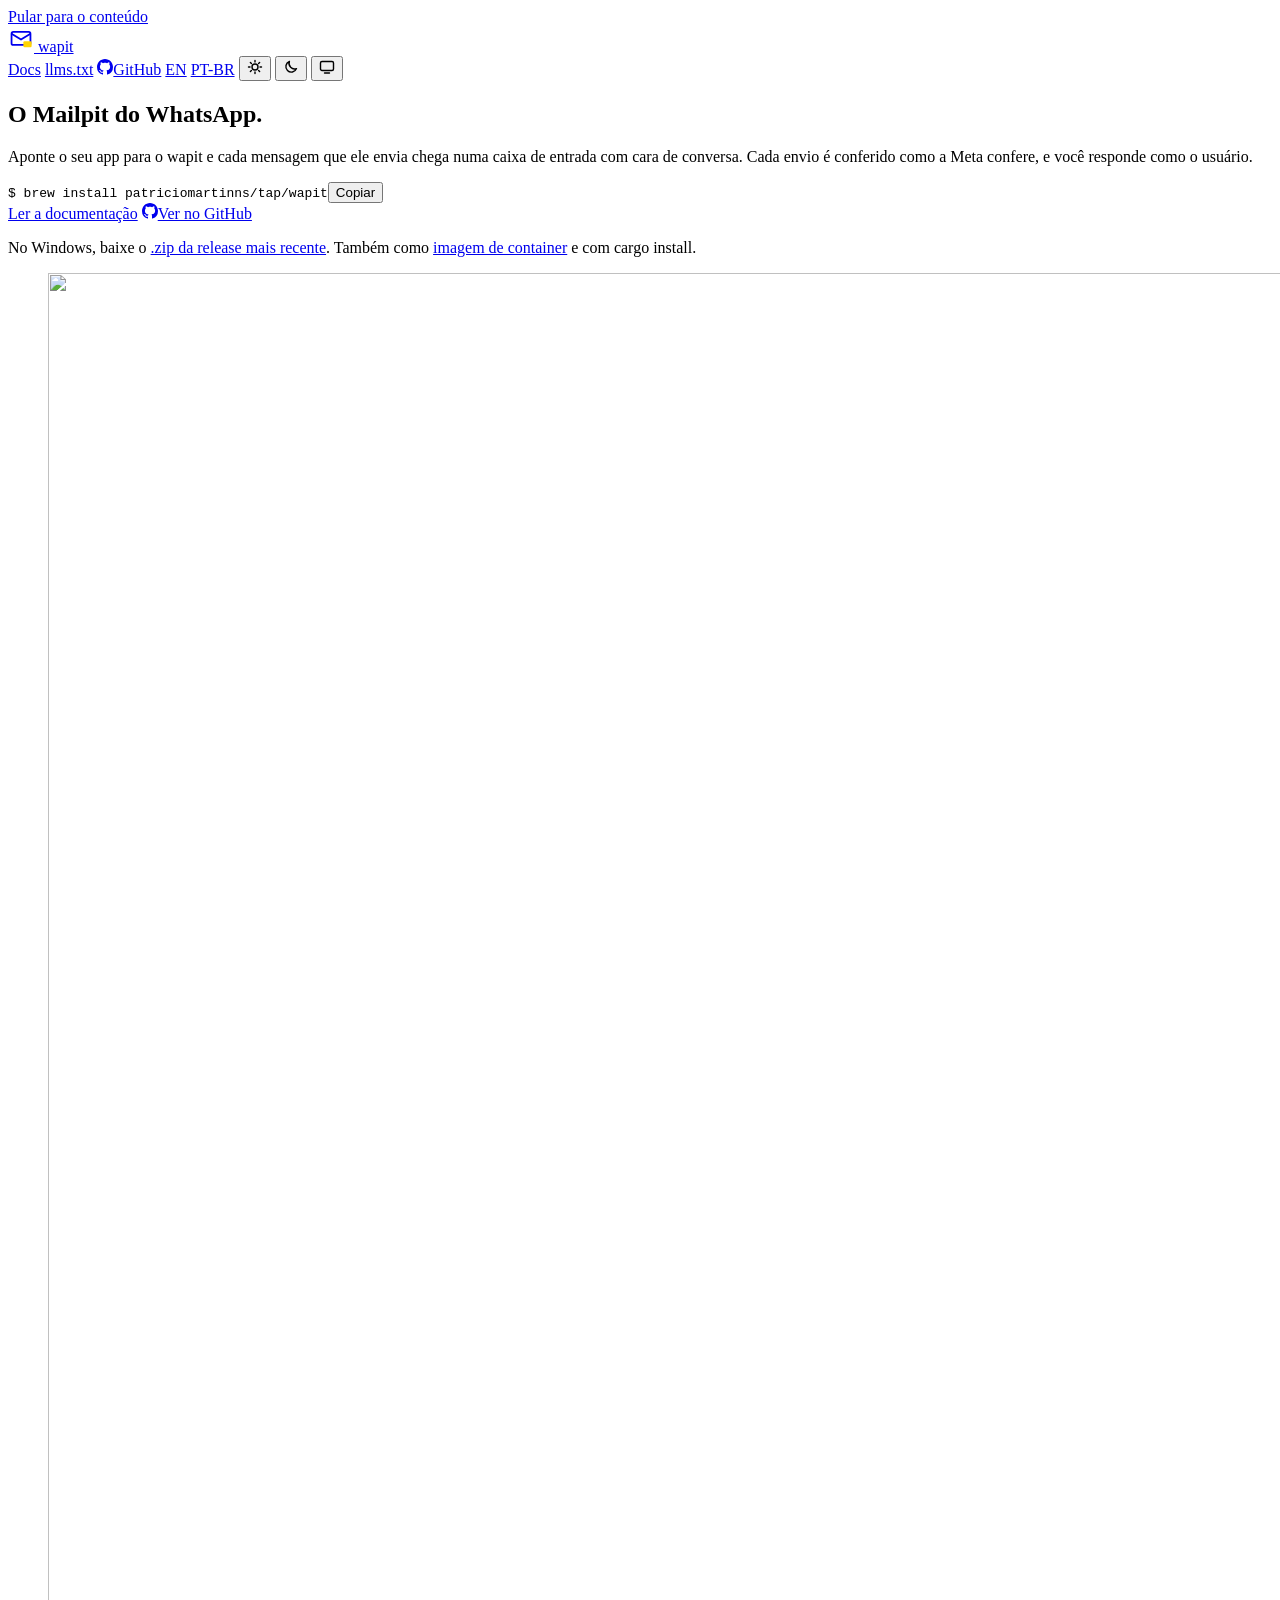
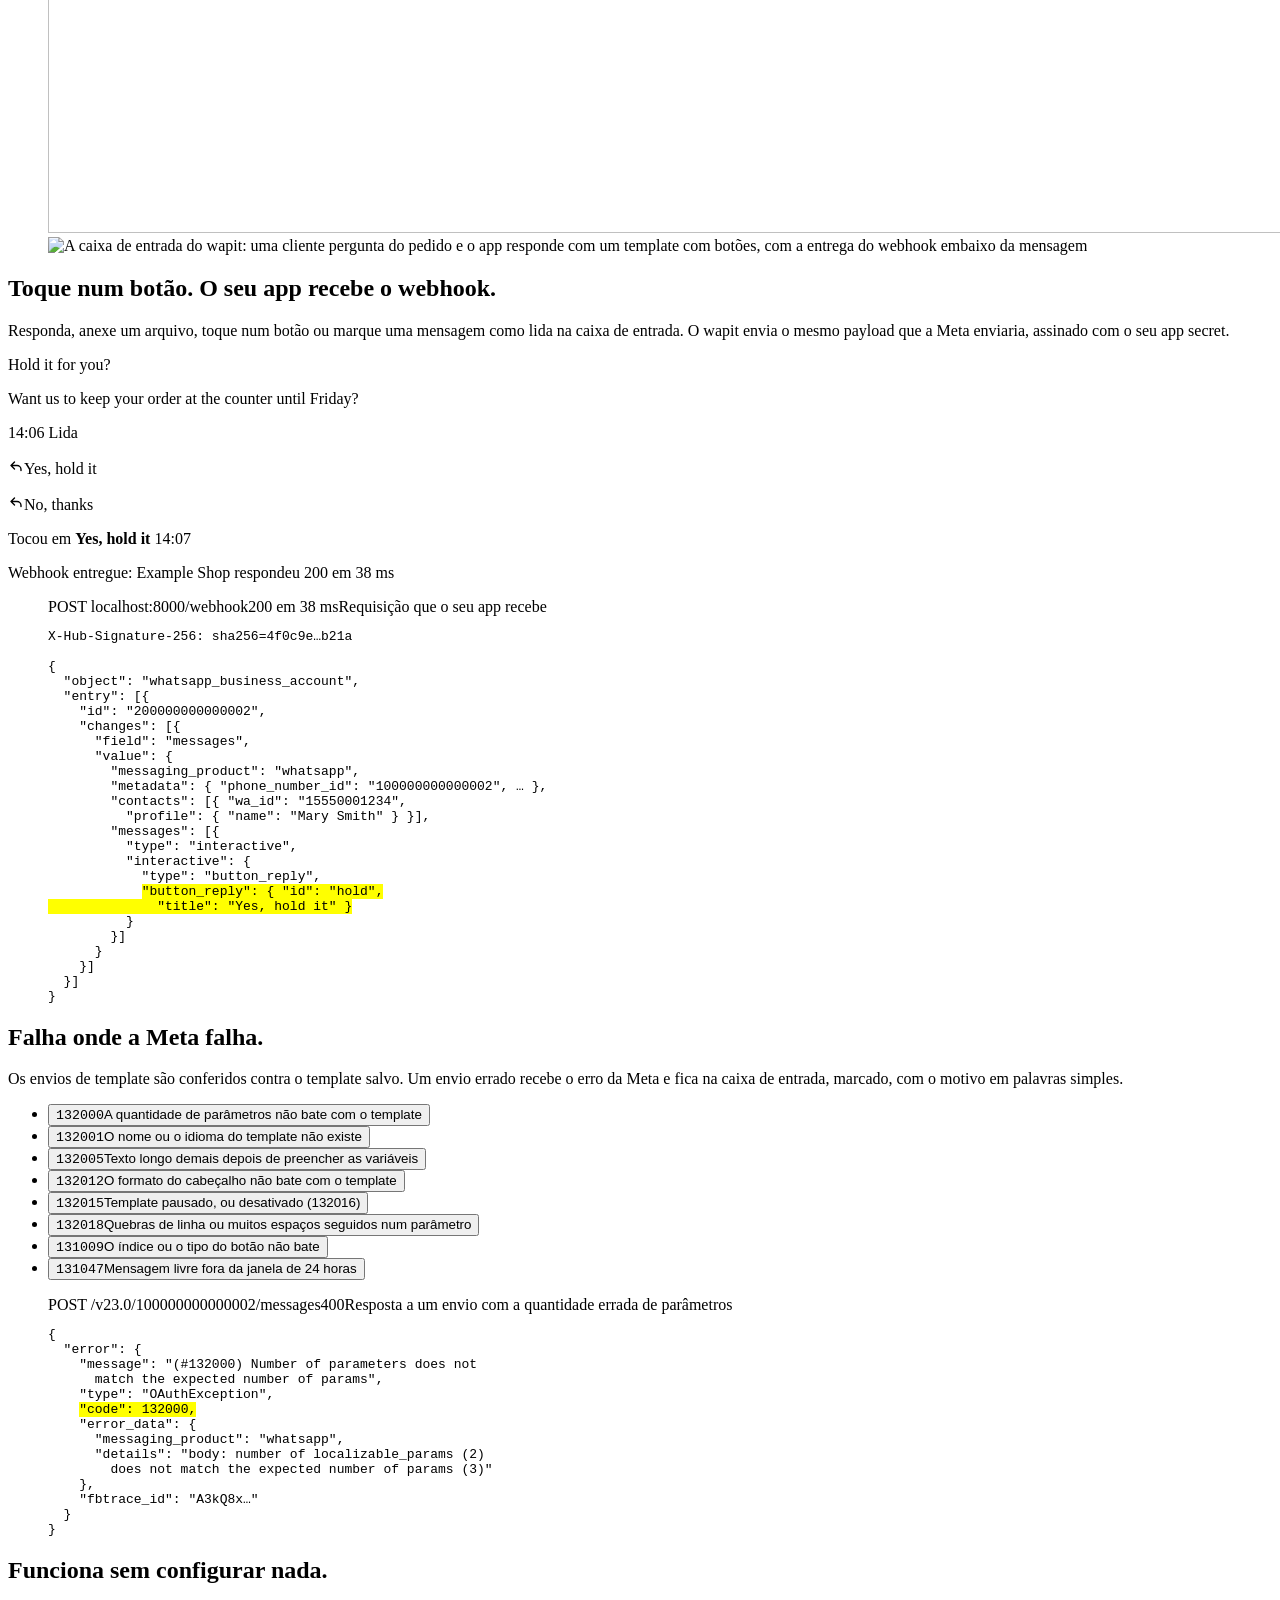
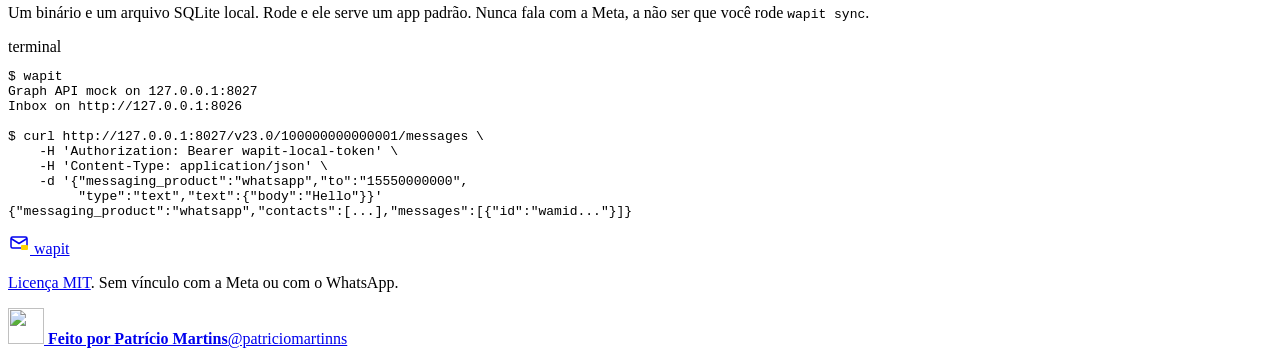
==== commit af56cb5e: "feat(site): show the real error body for each code when it is picked The highlighted error code look" ====
--- a/site/public/pt-br/index.html
+++ b/site/public/pt-br/index.html
@@ -99,6 +99,8 @@
     "changes": [{
       "field": "messages",
       "value": {
+        "messaging_product": "whatsapp",
+        "metadata": { "phone_number_id": "100000000000002", … },
         "contacts": [{ "wa_id": "15550001234",
           "profile": { "name": "Mary Smith" } }],
         "messages": [{
@@ -123,19 +125,19 @@
         <p>Os envios de template são conferidos contra o template salvo. Um envio errado recebe o erro da Meta e fica na caixa de entrada, marcado, com o motivo em palavras simples.</p>
       </div>
       <div class="pair">
-        <ul class="codes" aria-label="Códigos de erro que o wapit confere">
-          <li class="current"><code>132000</code><span>A quantidade de parâmetros não bate com o template</span></li>
-          <li><code>132001</code><span>O nome ou o idioma do template não existe</span></li>
-          <li><code>132005</code><span>Texto longo demais depois de preencher as variáveis</span></li>
-          <li><code>132012</code><span>O formato do cabeçalho não bate com o template</span></li>
-          <li><code>132015</code><span>Template pausado, ou desativado (132016)</span></li>
-          <li><code>132018</code><span>Quebras de linha ou muitos espaços seguidos num parâmetro</span></li>
-          <li><code>131009</code><span>O índice ou o tipo do botão não bate</span></li>
-          <li><code>131047</code><span>Mensagem livre fora da janela de 24 horas</span></li>
+        <ul class="codes" role="tablist" aria-orientation="vertical" aria-label="Códigos de erro que o wapit confere">
+          <li role="presentation"><button type="button" role="tab" id="tab-132000" data-code="132000" aria-selected="true" aria-controls="error-panel" tabindex="0"><code>132000</code><span>A quantidade de parâmetros não bate com o template</span></button></li>
+          <li role="presentation"><button type="button" role="tab" id="tab-132001" data-code="132001" aria-selected="false" aria-controls="error-panel" tabindex="-1"><code>132001</code><span>O nome ou o idioma do template não existe</span></button></li>
+          <li role="presentation"><button type="button" role="tab" id="tab-132005" data-code="132005" aria-selected="false" aria-controls="error-panel" tabindex="-1"><code>132005</code><span>Texto longo demais depois de preencher as variáveis</span></button></li>
+          <li role="presentation"><button type="button" role="tab" id="tab-132012" data-code="132012" aria-selected="false" aria-controls="error-panel" tabindex="-1"><code>132012</code><span>O formato do cabeçalho não bate com o template</span></button></li>
+          <li role="presentation"><button type="button" role="tab" id="tab-132015" data-code="132015" aria-selected="false" aria-controls="error-panel" tabindex="-1"><code>132015</code><span>Template pausado, ou desativado (132016)</span></button></li>
+          <li role="presentation"><button type="button" role="tab" id="tab-132018" data-code="132018" aria-selected="false" aria-controls="error-panel" tabindex="-1"><code>132018</code><span>Quebras de linha ou muitos espaços seguidos num parâmetro</span></button></li>
+          <li role="presentation"><button type="button" role="tab" id="tab-131009" data-code="131009" aria-selected="false" aria-controls="error-panel" tabindex="-1"><code>131009</code><span>O índice ou o tipo do botão não bate</span></button></li>
+          <li role="presentation"><button type="button" role="tab" id="tab-131047" data-code="131047" aria-selected="false" aria-controls="error-panel" tabindex="-1"><code>131047</code><span>Mensagem livre fora da janela de 24 horas</span></button></li>
         </ul>
-        <figure class="code-panel">
-          <figcaption><span>POST /v23.0/100000000000002/messages</span><span class="fail">400</span><span class="sr">Resposta a um envio com a quantidade errada de parâmetros</span></figcaption>
-<pre>{
+        <figure class="code-panel" id="error-panel" role="tabpanel" aria-labelledby="tab-132000">
+          <figcaption><span data-error-caption>POST /v23.0/100000000000002/messages</span><span class="fail" data-error-status>400</span><span class="sr">Resposta a um envio com a quantidade errada de parâmetros</span></figcaption>
+<pre data-error-body>{
   "error": {
     "message": "(#132000) Number of parameters does not
       match the expected number of params",
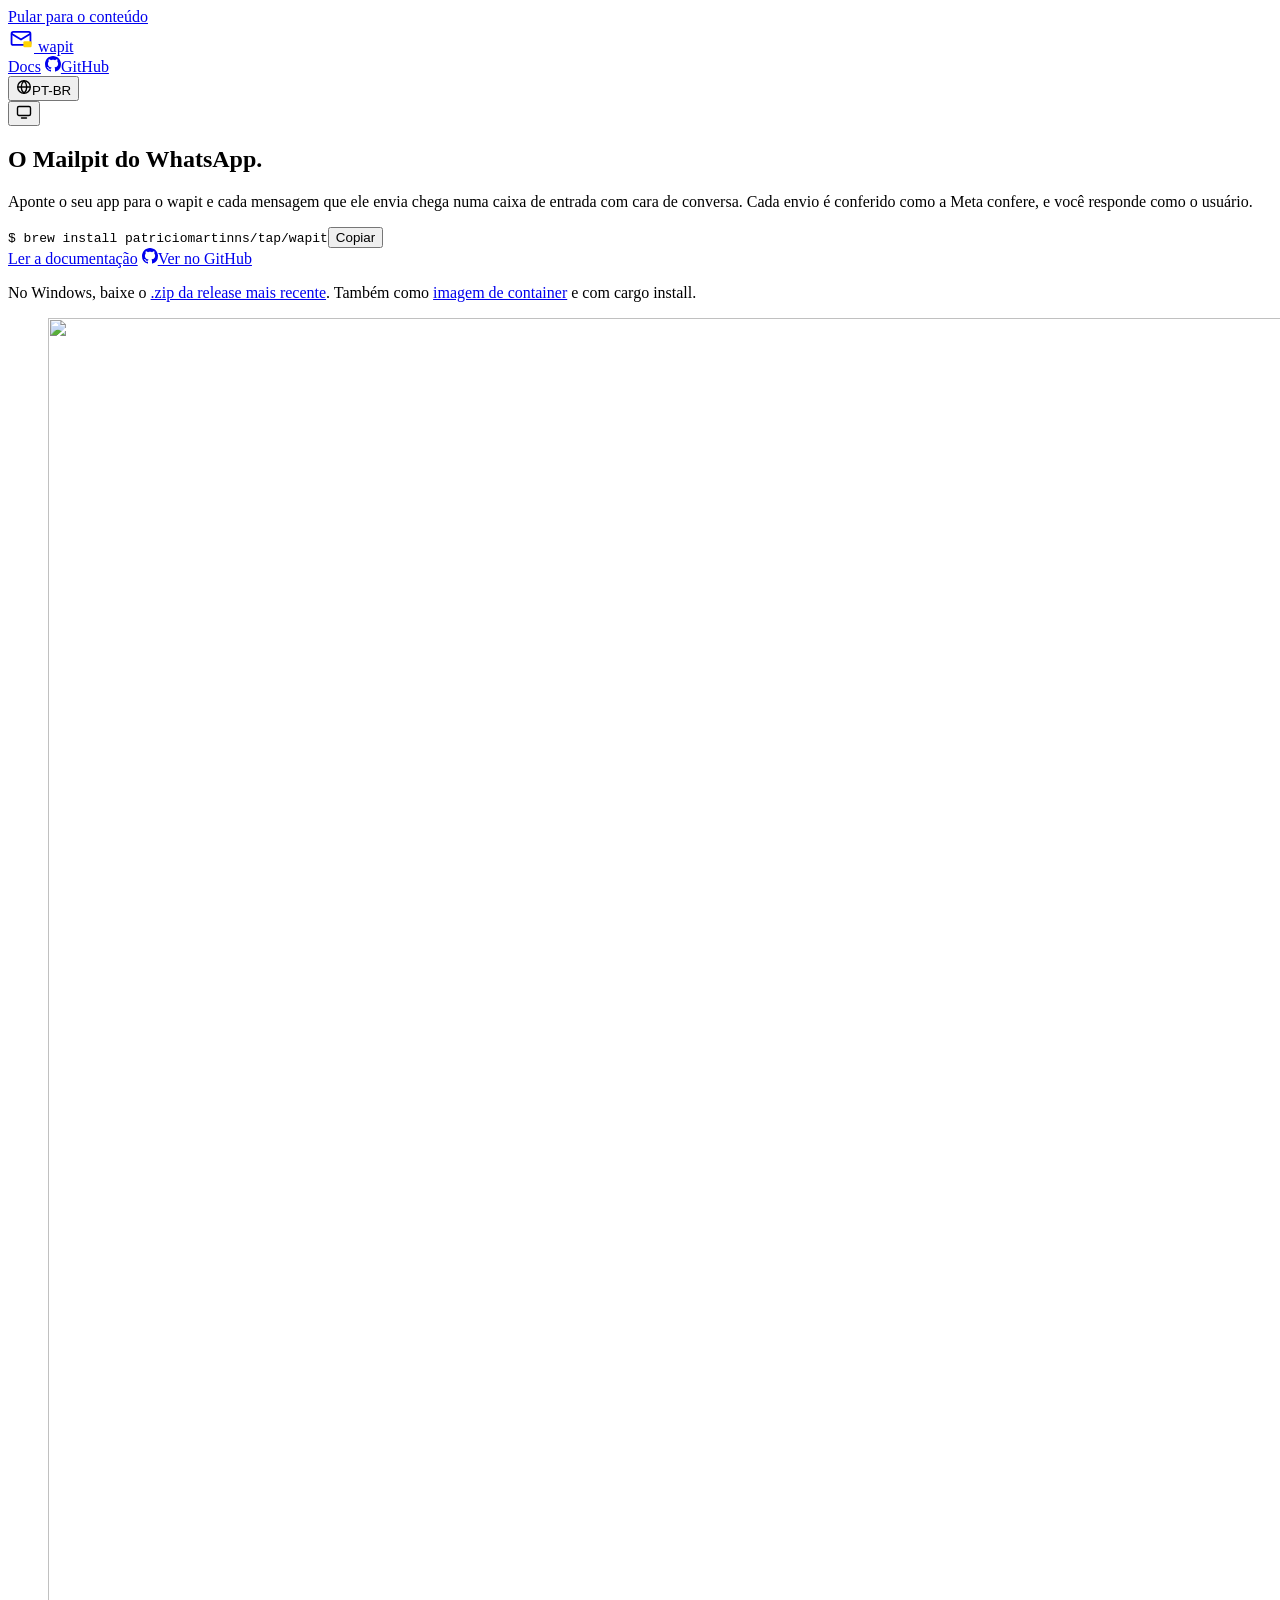
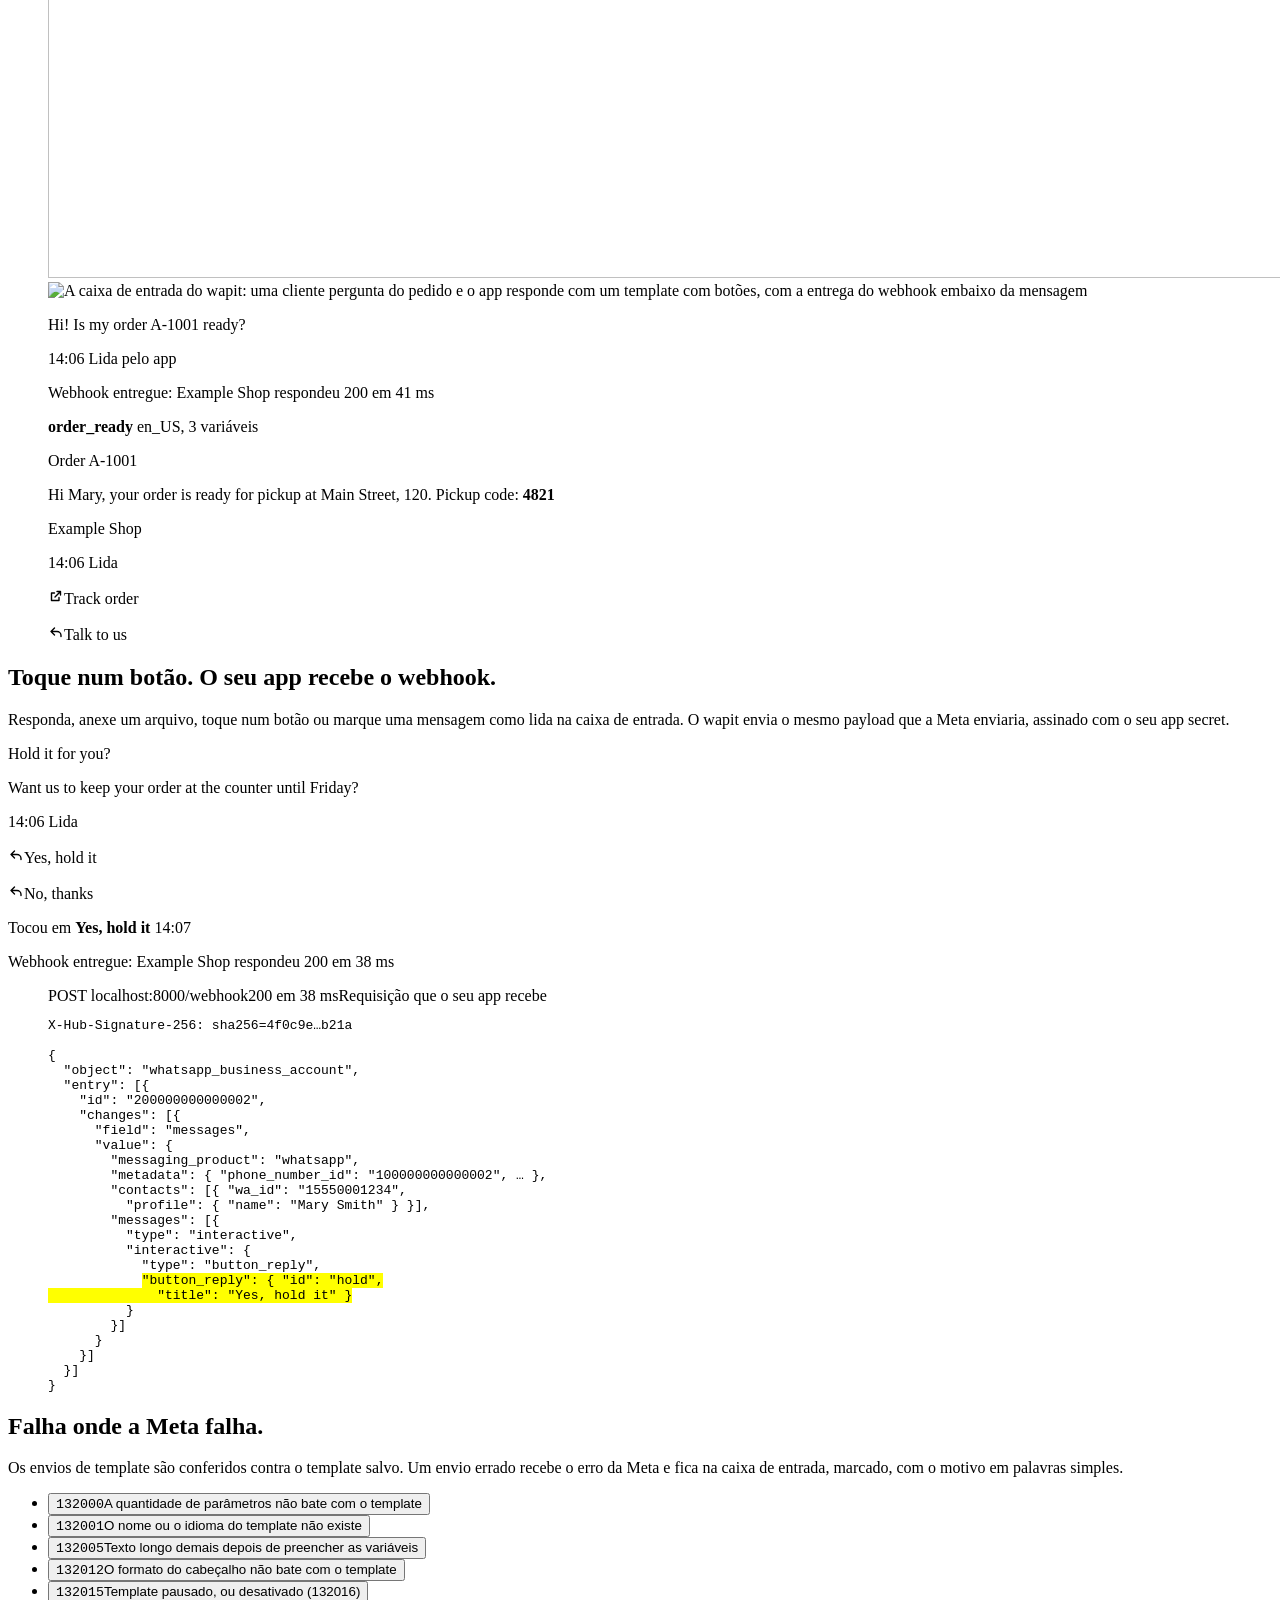
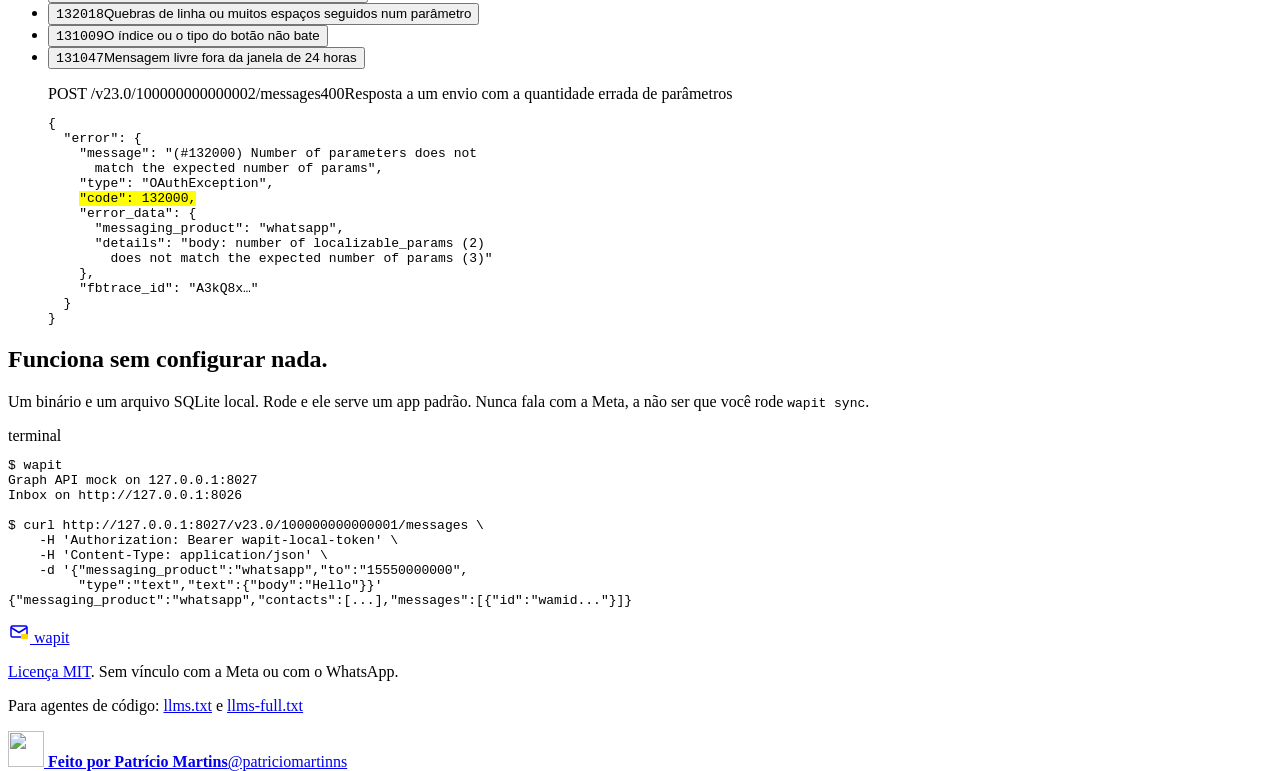
==== commit a6105e34: "feat(site): fold the theme and language switchers into menus and lay the header out for phones The h" ====
--- a/site/public/pt-br/index.html
+++ b/site/public/pt-br/index.html
@@ -41,17 +41,22 @@
     </a>
     <nav class="nav" aria-label="Principal">
       <a href="/pt-br/docs/">Docs</a>
-      <a class="mono" href="/llms.txt">llms.txt</a>
-      <a class="with-icon" href="https://github.com/patriciomartinns/wapit"><svg class="icon" width="16" height="16" viewBox="0 0 16 16" aria-hidden="true"><path fill="currentColor" d="M8 0c4.42 0 8 3.58 8 8a8.013 8.013 0 0 1-5.45 7.59c-.4.08-.55-.17-.55-.38 0-.27.01-1.13.01-2.2 0-.75-.25-1.23-.54-1.48 1.78-.2 3.65-.88 3.65-3.95 0-.88-.31-1.59-.82-2.15.08-.2.36-1.02-.08-2.12 0 0-.67-.22-2.2.82-.64-.18-1.32-.27-2-.27-.68 0-1.36.09-2 .27-1.53-1.03-2.2-.82-2.2-.82-.44 1.1-.16 1.92-.08 2.12-.51.56-.82 1.28-.82 2.15 0 3.06 1.86 3.75 3.64 3.95-.23.2-.44.55-.51 1.07-.46.21-1.61.55-2.33-.66-.15-.24-.6-.83-1.23-.82-.67.01-.27.38.01.53.34.19.73.9.82 1.13.16.45.68 1.31 2.69.94 0 .67.01 1.3.01 1.49 0 .21-.15.45-.55.38A7.995 7.995 0 0 1 0 8c0-4.42 3.58-8 8-8Z"/></svg>GitHub<span class="stars" data-stars hidden></span></a>
-      <span class="locale" role="group" aria-label="Idioma">
-        <a href="/" hreflang="en" lang="en">EN</a>
-        <a href="/pt-br/" hreflang="pt-BR" lang="pt-BR" aria-current="true">PT-BR</a>
-      </span>
-      <span class="theme" role="group" aria-label="Tema">
-        <button type="button" data-theme-choice="light" aria-pressed="false" aria-label="Claro" title="Claro"><svg width="16" height="16" viewBox="0 0 16 16" aria-hidden="true"><circle cx="8" cy="8" r="3" fill="none" stroke="currentColor" stroke-width="1.4"/><path d="M8 1.5v1.5M8 13v1.5M1.5 8H3M13 8h1.5M3.4 3.4l1 1M11.6 11.6l1 1M3.4 12.6l1-1M11.6 4.4l1-1" stroke="currentColor" stroke-width="1.4" stroke-linecap="round"/></svg></button>
-        <button type="button" data-theme-choice="dark" aria-pressed="false" aria-label="Escuro" title="Escuro"><svg width="16" height="16" viewBox="0 0 16 16" aria-hidden="true"><path d="M13.5 9.6A5.5 5.5 0 0 1 6.4 2.5a5.5 5.5 0 1 0 7.1 7.1Z" fill="none" stroke="currentColor" stroke-width="1.4" stroke-linejoin="round"/></svg></button>
-        <button type="button" data-theme-choice="system" aria-pressed="true" aria-label="Sistema" title="Sistema"><svg width="16" height="16" viewBox="0 0 16 16" aria-hidden="true"><rect x="1.5" y="2.5" width="13" height="9" rx="1.5" fill="none" stroke="currentColor" stroke-width="1.4"/><path d="M5.5 14h5" stroke="currentColor" stroke-width="1.4" stroke-linecap="round"/></svg></button>
-      </span>
+      <a class="with-icon" href="https://github.com/patriciomartinns/wapit"><svg class="icon" width="16" height="16" viewBox="0 0 16 16" aria-hidden="true"><path fill="currentColor" d="M8 0c4.42 0 8 3.58 8 8a8.013 8.013 0 0 1-5.45 7.59c-.4.08-.55-.17-.55-.38 0-.27.01-1.13.01-2.2 0-.75-.25-1.23-.54-1.48 1.78-.2 3.65-.88 3.65-3.95 0-.88-.31-1.59-.82-2.15.08-.2.36-1.02-.08-2.12 0 0-.67-.22-2.2.82-.64-.18-1.32-.27-2-.27-.68 0-1.36.09-2 .27-1.53-1.03-2.2-.82-2.2-.82-.44 1.1-.16 1.92-.08 2.12-.51.56-.82 1.28-.82 2.15 0 3.06 1.86 3.75 3.64 3.95-.23.2-.44.55-.51 1.07-.46.21-1.61.55-2.33-.66-.15-.24-.6-.83-1.23-.82-.67.01-.27.38.01.53.34.19.73.9.82 1.13.16.45.68 1.31 2.69.94 0 .67.01 1.3.01 1.49 0 .21-.15.45-.55.38A7.995 7.995 0 0 1 0 8c0-4.42 3.58-8 8-8Z"/></svg><span class="github-label">GitHub</span><span class="stars" data-stars hidden></span></a>
+      <div class="menu">
+        <button class="menu-button" type="button" aria-haspopup="true" aria-expanded="false" aria-controls="locale-menu" aria-label="Idioma: Português (Brasil)"><svg width="16" height="16" viewBox="0 0 16 16" aria-hidden="true"><circle cx="8" cy="8" r="6.3" fill="none" stroke="currentColor" stroke-width="1.4"/><path d="M1.8 8h12.4M8 1.7c1.9 1.8 2.8 3.9 2.8 6.3S9.9 12.5 8 14.3C6.1 12.5 5.2 10.4 5.2 8S6.1 3.5 8 1.7Z" fill="none" stroke="currentColor" stroke-width="1.4" stroke-linejoin="round"/></svg><span class="mono">PT-BR</span></button>
+        <ul class="menu-list" id="locale-menu" role="menu" aria-label="Idioma" hidden>
+          <li role="none"><a role="menuitemradio" aria-checked="false" href="/" hreflang="en" lang="en"><span>English</span><svg class="check" width="14" height="14" viewBox="0 0 16 16" aria-hidden="true"><path d="M3 8.5 6.5 12 13 4.5" fill="none" stroke="currentColor" stroke-width="1.6" stroke-linecap="round" stroke-linejoin="round"/></svg></a></li>
+          <li role="none"><a role="menuitemradio" aria-checked="true" href="/pt-br/" hreflang="pt-BR" lang="pt-BR"><span>Português (Brasil)</span><svg class="check" width="14" height="14" viewBox="0 0 16 16" aria-hidden="true"><path d="M3 8.5 6.5 12 13 4.5" fill="none" stroke="currentColor" stroke-width="1.6" stroke-linecap="round" stroke-linejoin="round"/></svg></a></li>
+        </ul>
+      </div>
+      <div class="menu">
+        <button class="menu-button square" type="button" aria-haspopup="true" aria-expanded="false" aria-controls="theme-menu" aria-label="Tema" data-theme-button><svg width="16" height="16" viewBox="0 0 16 16" aria-hidden="true"><rect x="1.5" y="2.5" width="13" height="9" rx="1.5" fill="none" stroke="currentColor" stroke-width="1.4"/><path d="M5.5 14h5" stroke="currentColor" stroke-width="1.4" stroke-linecap="round"/></svg></button>
+        <ul class="menu-list" id="theme-menu" role="menu" aria-label="Tema" hidden>
+          <li role="none"><button type="button" role="menuitemradio" aria-checked="false" data-theme-choice="light"><svg width="16" height="16" viewBox="0 0 16 16" aria-hidden="true"><circle cx="8" cy="8" r="3" fill="none" stroke="currentColor" stroke-width="1.4"/><path d="M8 1.5v1.5M8 13v1.5M1.5 8H3M13 8h1.5M3.4 3.4l1 1M11.6 11.6l1 1M3.4 12.6l1-1M11.6 4.4l1-1" stroke="currentColor" stroke-width="1.4" stroke-linecap="round"/></svg><span>Claro</span><svg class="check" width="14" height="14" viewBox="0 0 16 16" aria-hidden="true"><path d="M3 8.5 6.5 12 13 4.5" fill="none" stroke="currentColor" stroke-width="1.6" stroke-linecap="round" stroke-linejoin="round"/></svg></button></li>
+          <li role="none"><button type="button" role="menuitemradio" aria-checked="false" data-theme-choice="dark"><svg width="16" height="16" viewBox="0 0 16 16" aria-hidden="true"><path d="M13.5 9.6A5.5 5.5 0 0 1 6.4 2.5a5.5 5.5 0 1 0 7.1 7.1Z" fill="none" stroke="currentColor" stroke-width="1.4" stroke-linejoin="round"/></svg><span>Escuro</span><svg class="check" width="14" height="14" viewBox="0 0 16 16" aria-hidden="true"><path d="M3 8.5 6.5 12 13 4.5" fill="none" stroke="currentColor" stroke-width="1.6" stroke-linecap="round" stroke-linejoin="round"/></svg></button></li>
+          <li role="none"><button type="button" role="menuitemradio" aria-checked="true" data-theme-choice="system"><svg width="16" height="16" viewBox="0 0 16 16" aria-hidden="true"><rect x="1.5" y="2.5" width="13" height="9" rx="1.5" fill="none" stroke="currentColor" stroke-width="1.4"/><path d="M5.5 14h5" stroke="currentColor" stroke-width="1.4" stroke-linecap="round"/></svg><span>Sistema</span><svg class="check" width="14" height="14" viewBox="0 0 16 16" aria-hidden="true"><path d="M3 8.5 6.5 12 13 4.5" fill="none" stroke="currentColor" stroke-width="1.6" stroke-linecap="round" stroke-linejoin="round"/></svg></button></li>
+        </ul>
+      </div>
     </nav>
   </header>
 
@@ -70,6 +75,16 @@
     <figure class="showcase"><div class="frame">
       <img class="dark" src="/inbox-dark.webp" width="2496" height="1560" alt="" loading="lazy">
       <img class="light" src="/inbox.webp" width="2496" height="1560" alt="A caixa de entrada do wapit: uma cliente pergunta do pedido e o app responde com um template com botões, com a entrega do webhook embaixo da mensagem">
+    </div>
+    <div class="showcase-phone inbox-panel" role="img" aria-label="A caixa de entrada do wapit: uma cliente pergunta se o pedido A-1001 está pronto e o app responde com o template order_ready">
+      <div class="you"><p>Hi! Is my order A-1001 ready?</p><p class="slip-meta">14:06 Lida pelo app</p></div>
+      <p class="delivery">Webhook entregue: Example Shop respondeu 200 em 41 ms</p>
+      <p class="origin"><strong>order_ready</strong> en_US, 3 variáveis</p>
+      <div class="slip">
+        <div class="slip-body"><p class="slip-title">Order A-1001</p><p>Hi Mary, your order is ready for pickup at Main Street, 120. Pickup code: <strong>4821</strong></p><p class="slip-footer">Example Shop</p><p class="slip-meta">14:06 Lida</p></div>
+        <p class="slip-button"><svg width="16" height="16" viewBox="0 0 16 16" aria-hidden="true"><path d="M9 3.5h3.5V7M12.5 3.5 7 9M11 9.5v3H3.5V5h3" fill="none" stroke="currentColor" stroke-width="1.4" stroke-linecap="round" stroke-linejoin="round"/></svg>Track order</p>
+        <p class="slip-button"><svg width="16" height="16" viewBox="0 0 16 16" aria-hidden="true"><path d="M6.5 4 3 7.5 6.5 11M3 7.5h6a4 4 0 0 1 4 4v1" fill="none" stroke="currentColor" stroke-width="1.4" stroke-linecap="round" stroke-linejoin="round"/></svg>Talk to us</p>
+      </div>
     </div>
     </figure>
 
@@ -183,6 +198,7 @@
         wapit
       </a>
       <p><a href="https://github.com/patriciomartinns/wapit/blob/main/LICENSE">Licença MIT</a>. Sem vínculo com a Meta ou com o WhatsApp.</p>
+      <p>Para agentes de código: <a class="mono" href="/llms.txt">llms.txt</a> e <a class="mono" href="/pt-br/llms-full.txt">llms-full.txt</a></p>
     </div>
     <a class="author" href="https://github.com/patriciomartinns">
       <img src="https://github.com/patriciomartinns.png?size=72" width="36" height="36" alt="">
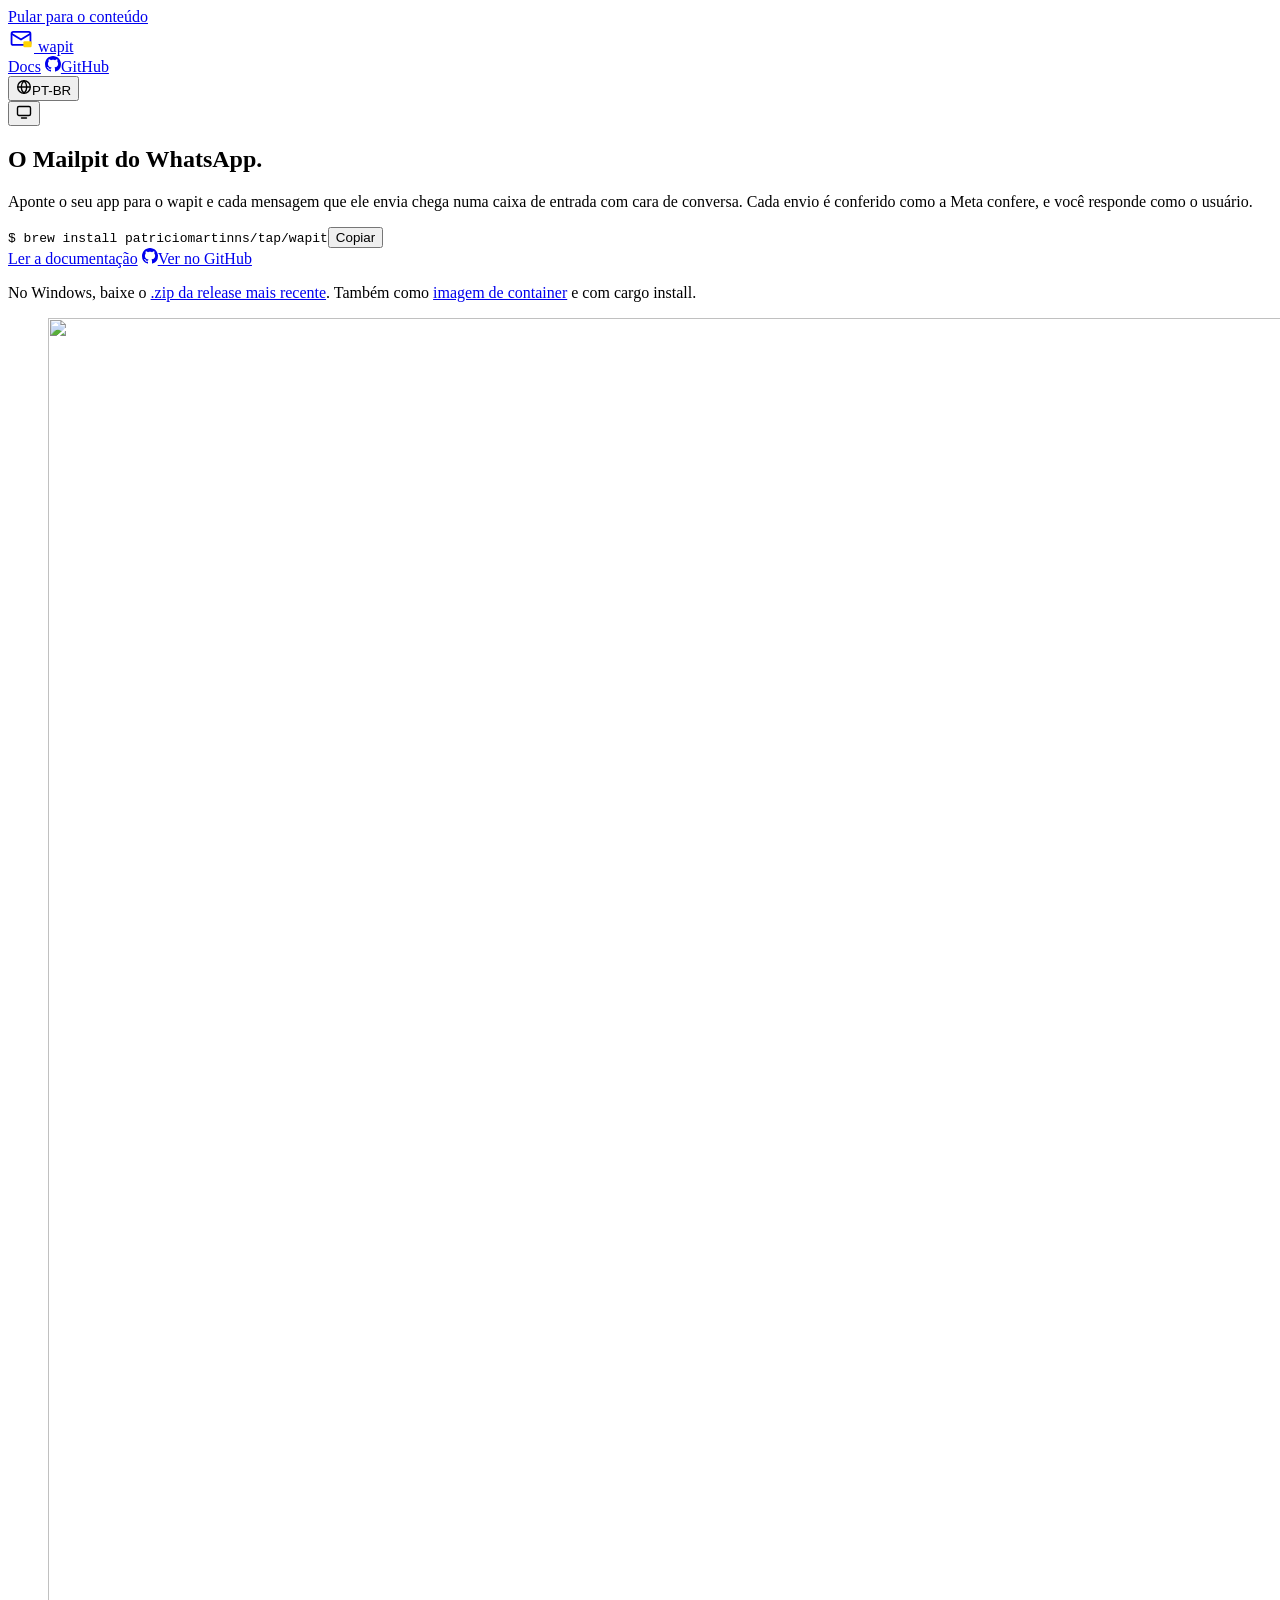
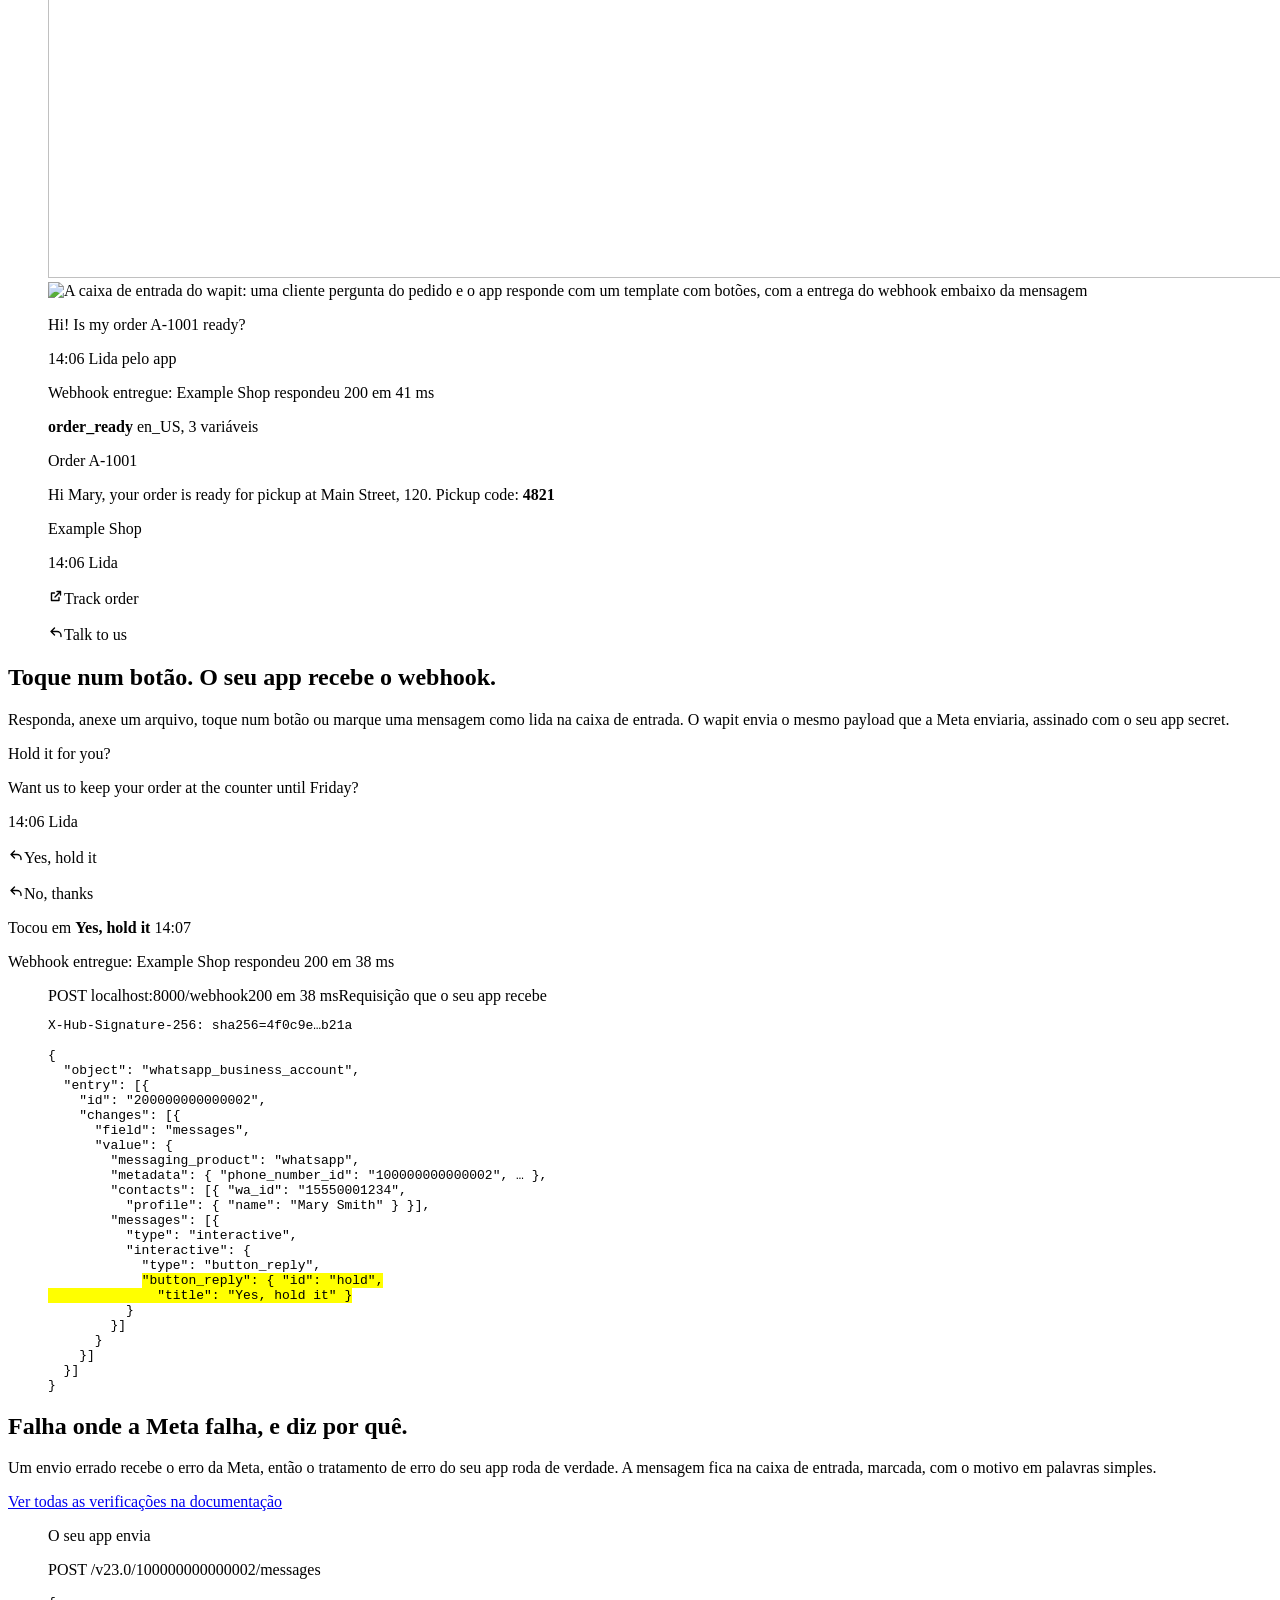
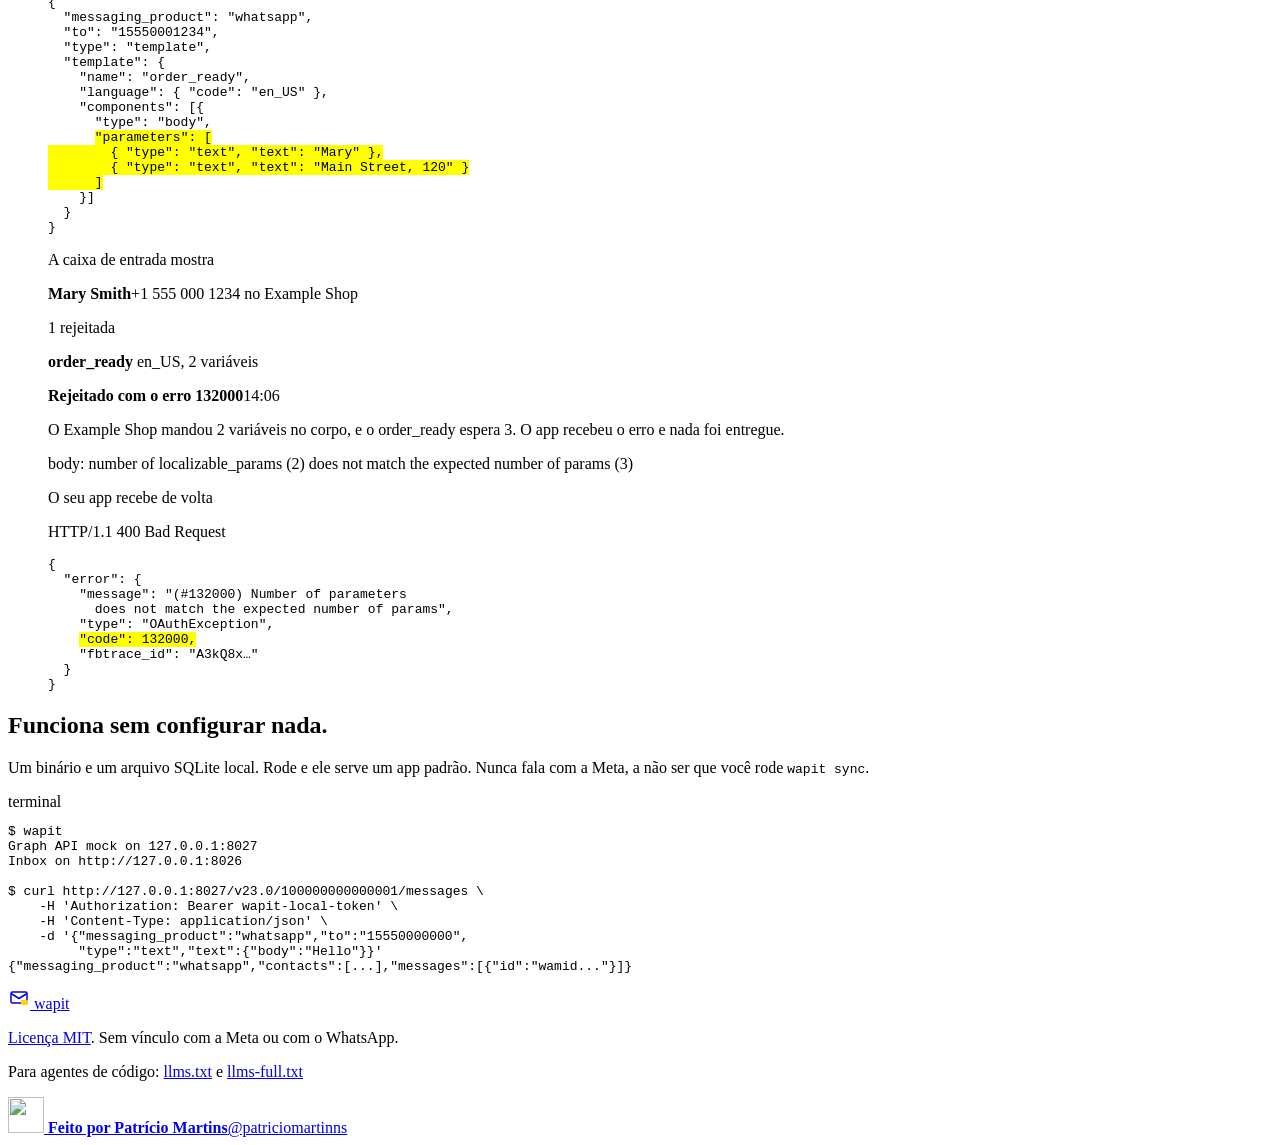
==== commit cb212e74: "feat(site): tell the failed send as a story and add an index bar to the docs on phones The error sec" ====
--- a/site/public/pt-br/index.html
+++ b/site/public/pt-br/index.html
@@ -135,38 +135,65 @@
     </section>
 
     <section class="section desk" aria-labelledby="validation">
-      <div class="intro">
-        <h2 id="validation">Falha onde a Meta falha.</h2>
-        <p>Os envios de template são conferidos contra o template salvo. Um envio errado recebe o erro da Meta e fica na caixa de entrada, marcado, com o motivo em palavras simples.</p>
-      </div>
-      <div class="pair">
-        <ul class="codes" role="tablist" aria-orientation="vertical" aria-label="Códigos de erro que o wapit confere">
-          <li role="presentation"><button type="button" role="tab" id="tab-132000" data-code="132000" aria-selected="true" aria-controls="error-panel" tabindex="0"><code>132000</code><span>A quantidade de parâmetros não bate com o template</span></button></li>
-          <li role="presentation"><button type="button" role="tab" id="tab-132001" data-code="132001" aria-selected="false" aria-controls="error-panel" tabindex="-1"><code>132001</code><span>O nome ou o idioma do template não existe</span></button></li>
-          <li role="presentation"><button type="button" role="tab" id="tab-132005" data-code="132005" aria-selected="false" aria-controls="error-panel" tabindex="-1"><code>132005</code><span>Texto longo demais depois de preencher as variáveis</span></button></li>
-          <li role="presentation"><button type="button" role="tab" id="tab-132012" data-code="132012" aria-selected="false" aria-controls="error-panel" tabindex="-1"><code>132012</code><span>O formato do cabeçalho não bate com o template</span></button></li>
-          <li role="presentation"><button type="button" role="tab" id="tab-132015" data-code="132015" aria-selected="false" aria-controls="error-panel" tabindex="-1"><code>132015</code><span>Template pausado, ou desativado (132016)</span></button></li>
-          <li role="presentation"><button type="button" role="tab" id="tab-132018" data-code="132018" aria-selected="false" aria-controls="error-panel" tabindex="-1"><code>132018</code><span>Quebras de linha ou muitos espaços seguidos num parâmetro</span></button></li>
-          <li role="presentation"><button type="button" role="tab" id="tab-131009" data-code="131009" aria-selected="false" aria-controls="error-panel" tabindex="-1"><code>131009</code><span>O índice ou o tipo do botão não bate</span></button></li>
-          <li role="presentation"><button type="button" role="tab" id="tab-131047" data-code="131047" aria-selected="false" aria-controls="error-panel" tabindex="-1"><code>131047</code><span>Mensagem livre fora da janela de 24 horas</span></button></li>
-        </ul>
-        <figure class="code-panel" id="error-panel" role="tabpanel" aria-labelledby="tab-132000">
-          <figcaption><span data-error-caption>POST /v23.0/100000000000002/messages</span><span class="fail" data-error-status>400</span><span class="sr">Resposta a um envio com a quantidade errada de parâmetros</span></figcaption>
-<pre data-error-body>{
+      <div class="section-intro">
+        <div class="intro">
+          <h2 id="validation">Falha onde a Meta falha, e diz por quê.</h2>
+          <p>Um envio errado recebe o erro da Meta, então o tratamento de erro do seu app roda de verdade. A mensagem fica na caixa de entrada, marcada, com o motivo em palavras simples.</p>
+        </div>
+        <a class="more" href="/pt-br/docs/#codigos-de-erro">Ver todas as verificações na documentação</a>
+      </div>
+      <div class="story">
+        <figure class="step">
+          <figcaption>O seu app envia</figcaption>
+          <div class="code-panel">
+            <p class="code-head"><span>POST /v23.0/100000000000002/messages</span></p>
+<pre>{
+  "messaging_product": "whatsapp",
+  "to": "15550001234",
+  "type": "template",
+  "template": {
+    "name": "order_ready",
+    "language": { "code": "en_US" },
+    "components": [{
+      "type": "body",
+      <mark>"parameters": [
+        { "type": "text", "text": "Mary" },
+        { "type": "text", "text": "Main Street, 120" }
+      ]</mark>
+    }]
+  }
+}</pre>
+          </div>
+        </figure>
+        <div class="steps">
+          <figure class="step">
+            <figcaption>A caixa de entrada mostra</figcaption>
+            <div class="thread">
+              <div class="thread-head"><p><strong>Mary Smith</strong><span>+1 555 000 1234 no Example Shop</span></p><span>1 rejeitada</span></div>
+              <p class="origin"><strong>order_ready</strong> en_US, 2 variáveis</p>
+              <div class="rejected">
+                <p class="rejected-title"><strong>Rejeitado com o erro 132000</strong><span>14:06</span></p>
+                <p>O Example Shop mandou 2 variáveis no corpo, e o order_ready espera 3. O app recebeu o erro e nada foi entregue.</p>
+                <p class="rejected-details">body: number of localizable_params (2) does not match the expected number of params (3)</p>
+              </div>
+            </div>
+          </figure>
+          <figure class="step">
+            <figcaption>O seu app recebe de volta</figcaption>
+            <div class="code-panel">
+              <p class="code-head"><span>HTTP/1.1 400 Bad Request</span></p>
+<pre>{
   "error": {
-    "message": "(#132000) Number of parameters does not
-      match the expected number of params",
+    "message": "(#132000) Number of parameters
+      does not match the expected number of params",
     "type": "OAuthException",
     <mark>"code": 132000,</mark>
-    "error_data": {
-      "messaging_product": "whatsapp",
-      "details": "body: number of localizable_params (2)
-        does not match the expected number of params (3)"
-    },
     "fbtrace_id": "A3kQ8x…"
   }
 }</pre>
-        </figure>
+            </div>
+          </figure>
+        </div>
       </div>
     </section>
 
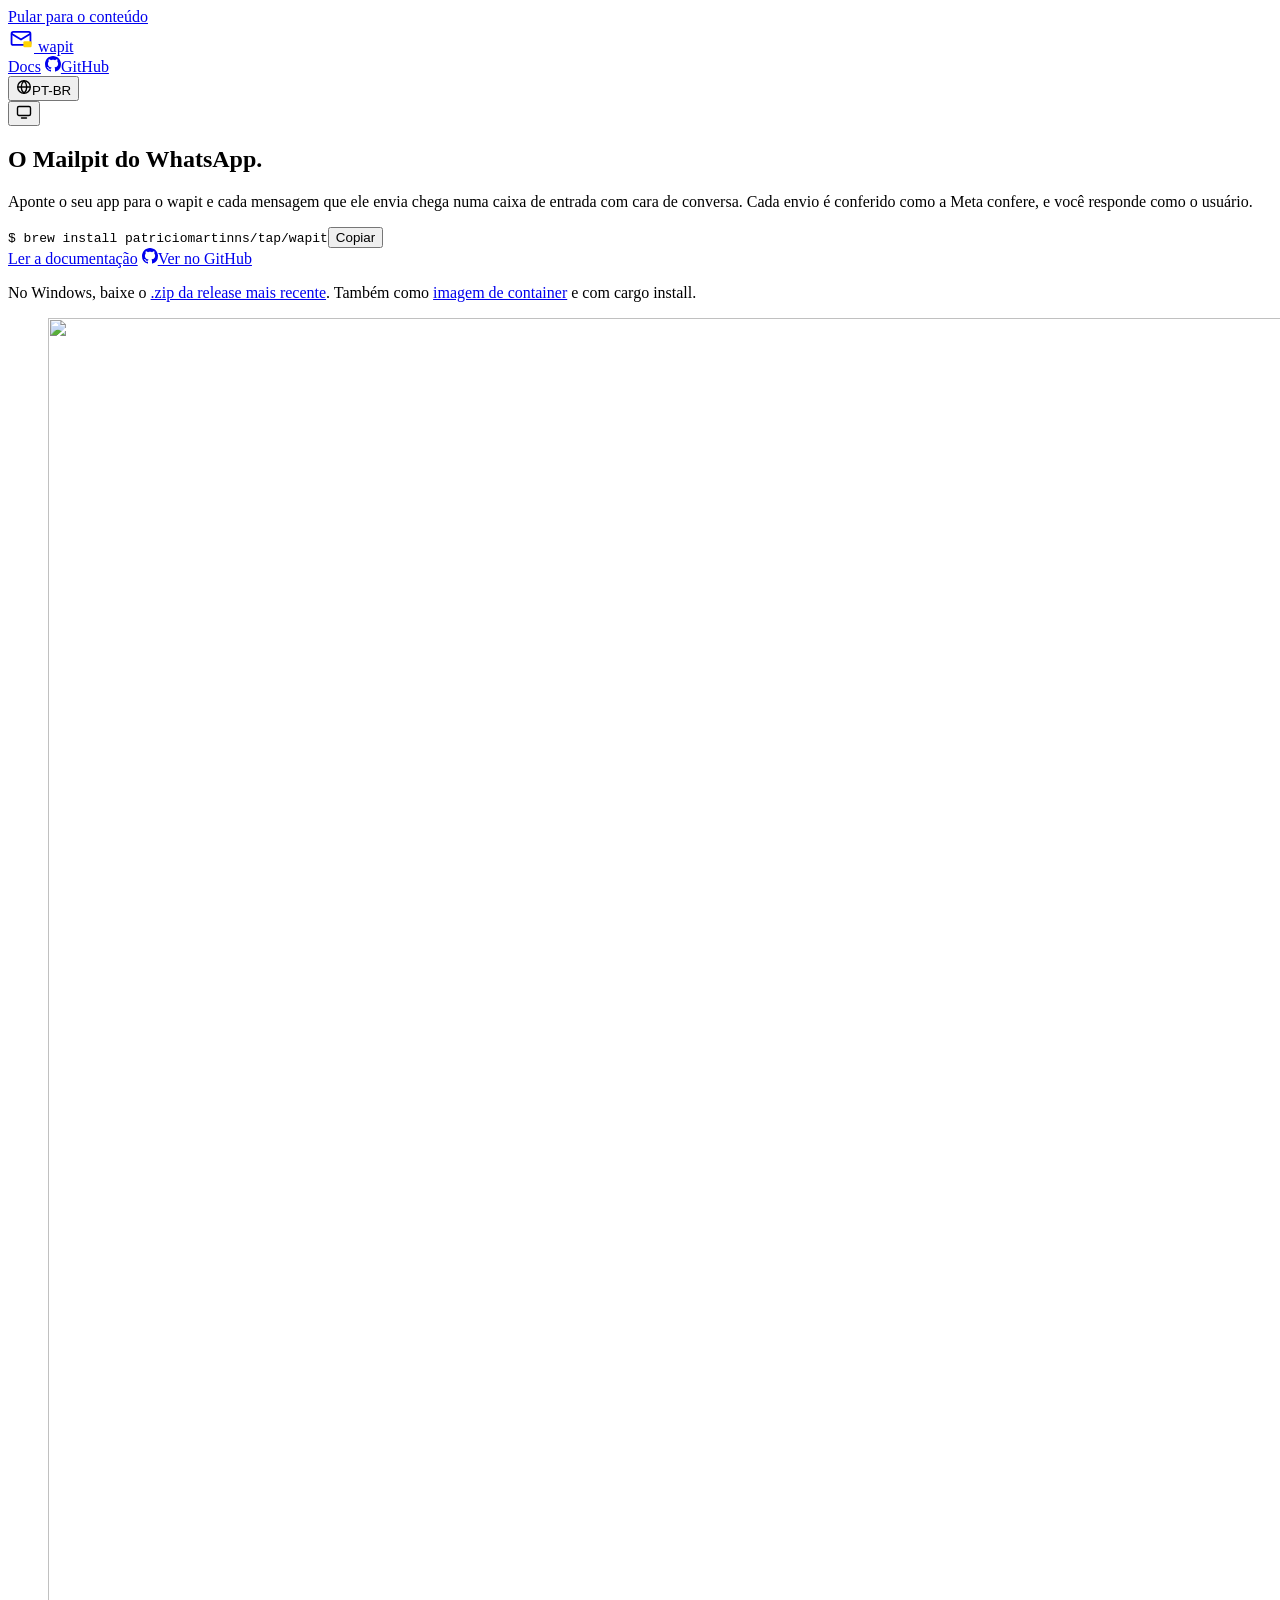
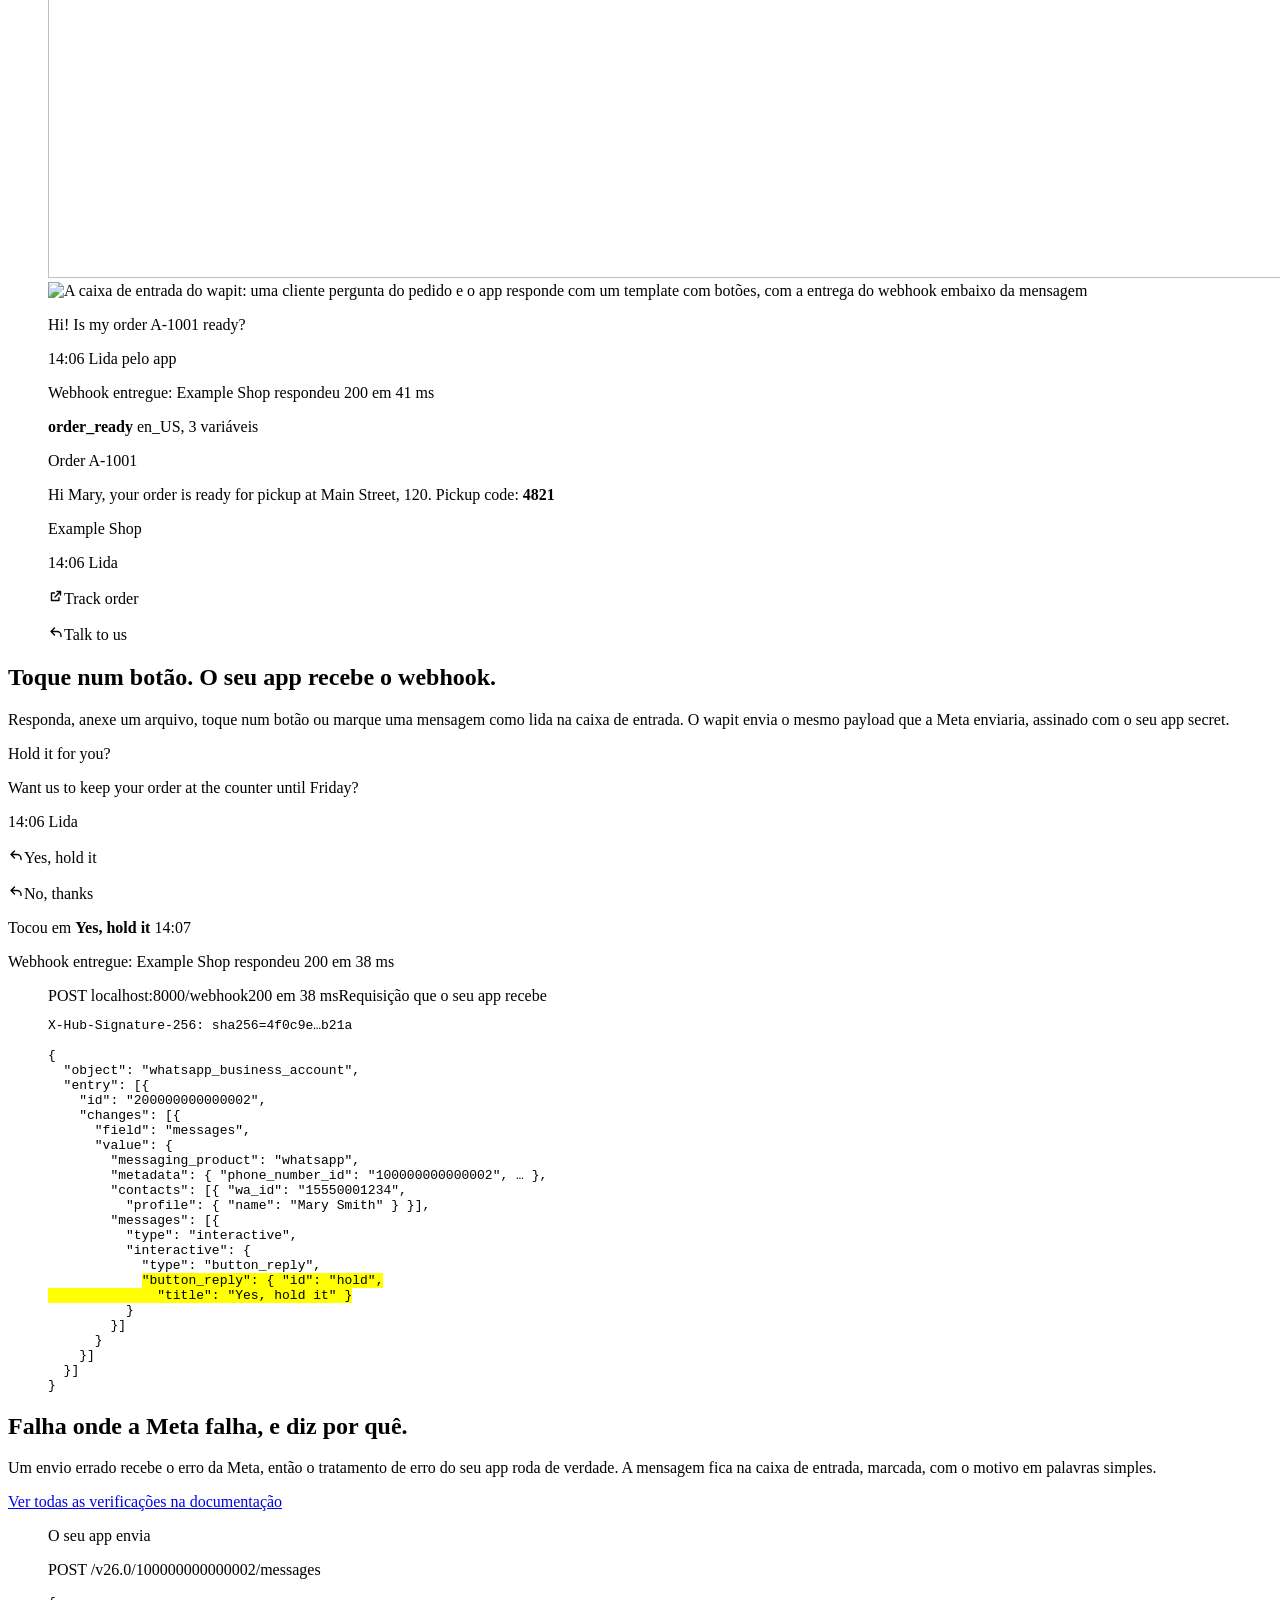
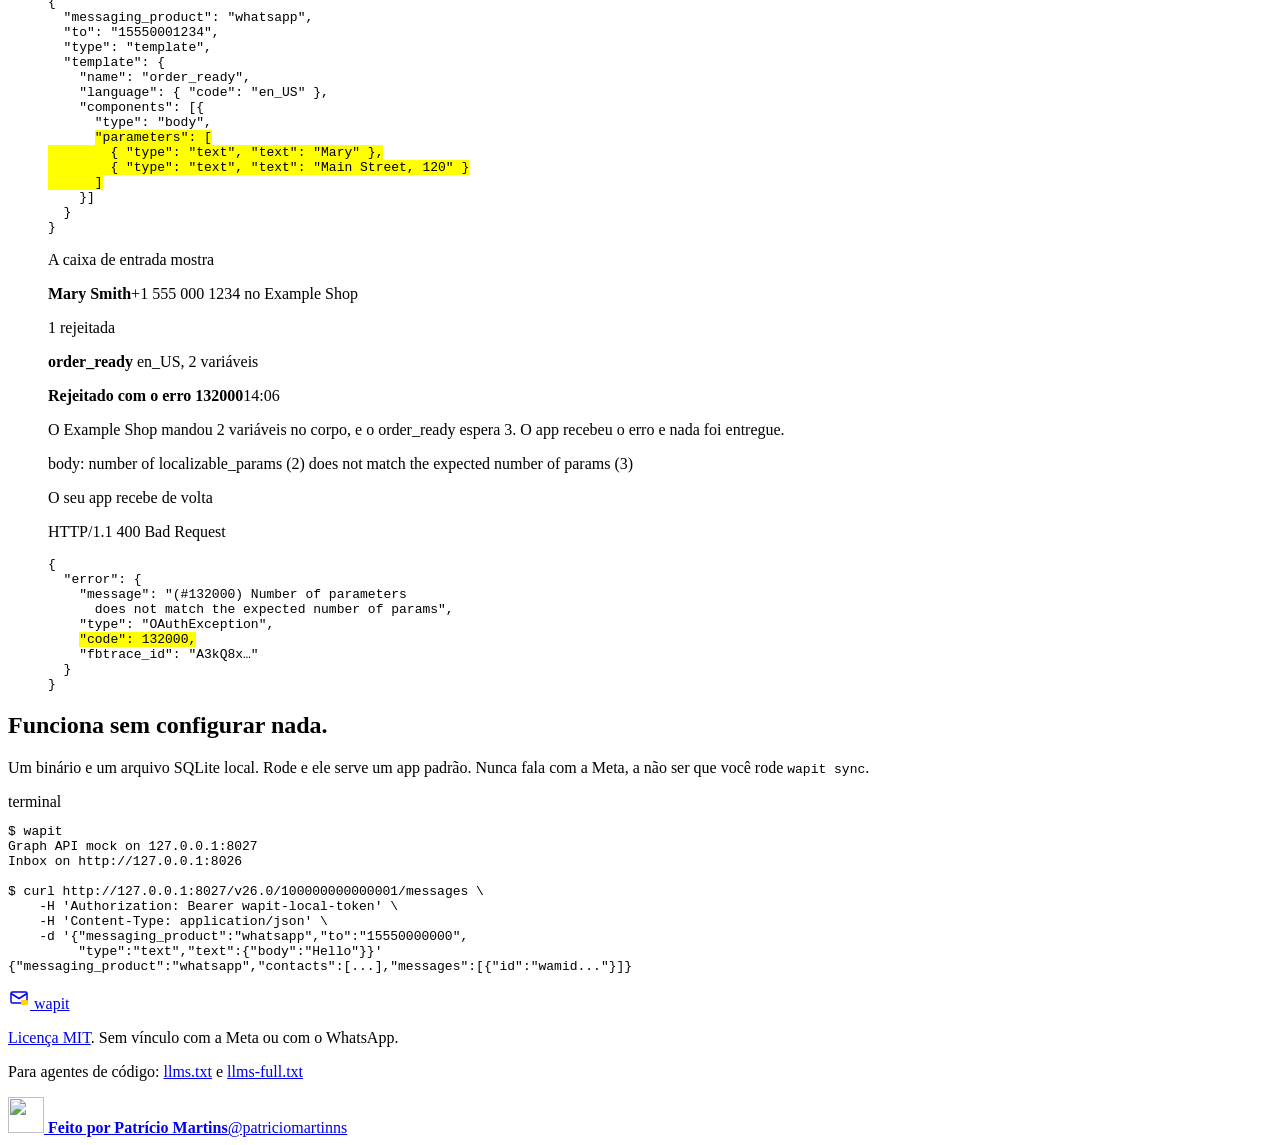
==== commit d61ed1e8: "docs: use Graph API v26.0 in every example and as the sync default v26.0 is the latest stable versio" ====
--- a/site/public/pt-br/index.html
+++ b/site/public/pt-br/index.html
@@ -146,7 +146,7 @@
         <figure class="step">
           <figcaption>O seu app envia</figcaption>
           <div class="code-panel">
-            <p class="code-head"><span>POST /v23.0/100000000000002/messages</span></p>
+            <p class="code-head"><span>POST /v26.0/100000000000002/messages</span></p>
 <pre>{
   "messaging_product": "whatsapp",
   "to": "15550001234",
@@ -208,7 +208,7 @@
 <span class="out">Graph API mock on 127.0.0.1:8027
 Inbox on http://127.0.0.1:8026</span>
 
-<span class="prompt">$</span> curl http://127.0.0.1:8027/v23.0/100000000000001/messages \
+<span class="prompt">$</span> curl http://127.0.0.1:8027/v26.0/100000000000001/messages \
     -H 'Authorization: Bearer wapit-local-token' \
     -H 'Content-Type: application/json' \
     -d '{"messaging_product":"whatsapp","to":"15550000000",
